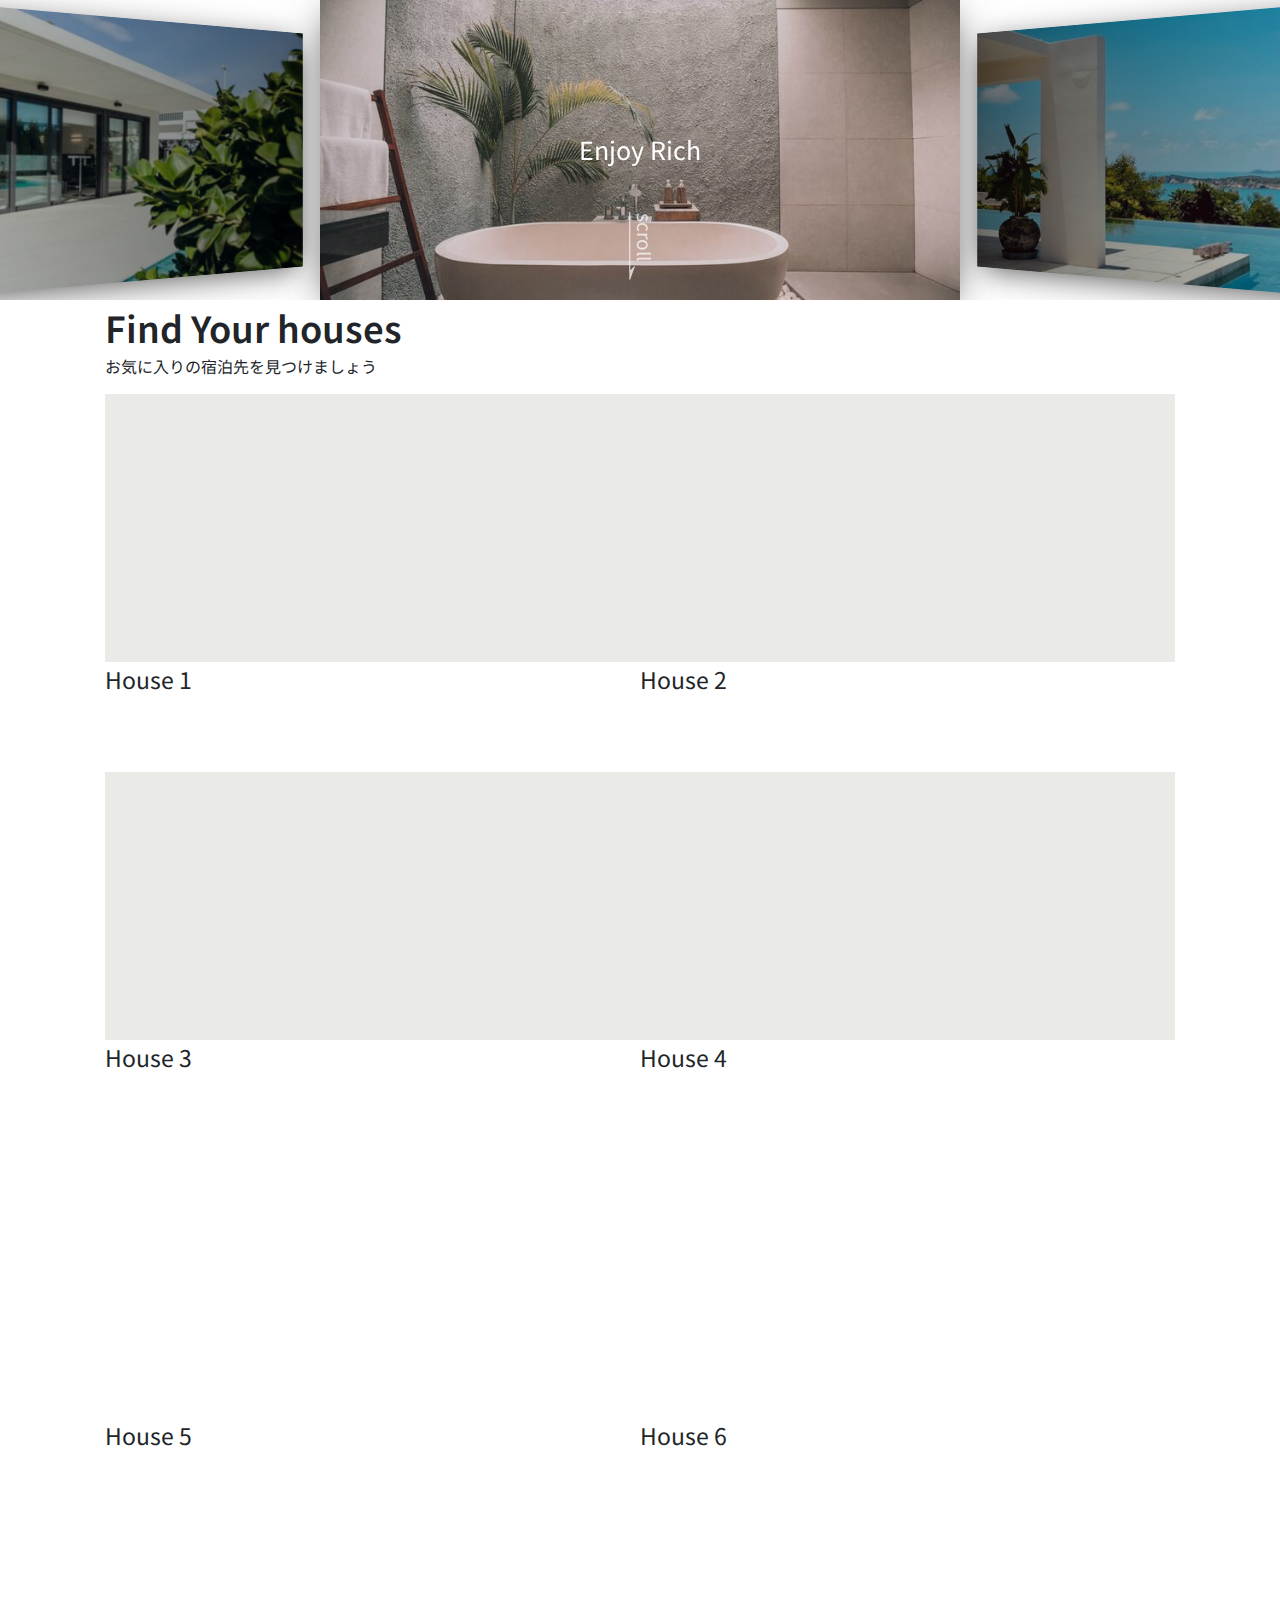
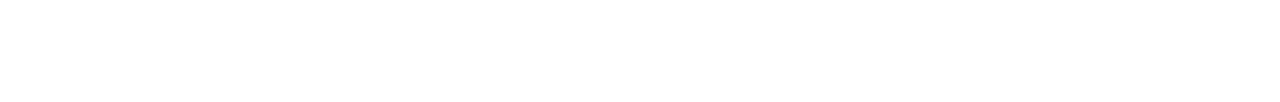
==== 98_サンプルサイト_練習用/index.html @ f99f4a34 "他の画像も設置" ====
<!DOCTYPE html>
<html lang="ja">
<head>
  <meta charset="UTF-8">
  <meta http-equiv="X-UA-Compatible" content="IE=edge">
  <meta name="viewport" content="width=device-width, initial-scale=1.0">
  <title>Document</title>
  <link
    rel="stylesheet"
    href="https://unpkg.com/swiper@8/swiper-bundle.min.css"
    />
    
  <!-- Google Fontsの読み込み -->
  <link rel="preconnect" href="https://fonts.googleapis.com">
  <link rel="preconnect" href="https://fonts.gstatic.com" crossorigin>
  <link href="https://fonts.googleapis.com/css2?family=Kameron:wght@400;700&family=Noto+Sans+JP&display=swap" rel="stylesheet">
  <!-- ---------------------- -->

  <link rel="stylesheet" href="styles/vendors/bootstrap-reboot.css">
  <link rel="stylesheet" href="styles/vendors/swiper.min.css">
  <link rel="stylesheet" href="styles/style.css">
  <link rel="preconnect" href="https://fonts.googleapis.com">
  
</head>
<body>
  <div id="global-container">
    <div id="container">
      <div id="content">
        <div class="hero">
          <!-- Slider main container -->
          <div class="swiper">
            <!-- Additional required wrapper -->
            <div class="swiper-wrapper">
              <!-- Slides -->
              <div class="swiper-slide">
                <div class="hero__title">Enjoy Rich</div>
                <img src="images/image-1.jpg" alt="">
              </div>
              <div class="swiper-slide">
                <div class="hero__title">Fantastic</div>
                <img src="images/image-2.jpg" alt="">
              </div>
              
              <div class="swiper-slide">
                <div class="hero__title">Experience</div>
                <img src="images/image-3.jpg" alt="">
              </div>
          
            </div>
            <div class="hero__footer">
              <img class="hero__downarrow" src="images/arrow.svg" alt="">
              <span class="hero__scrolltext">scroll</span>
            </div>
            <!-- If we need pagination -->
            <!-- <div class="swiper-pagination"></div> -->
          
            <!-- If we need navigation buttons -->
            <!-- <div class="swiper-button-prev"></div>
            <div class="swiper-button-next"></div> -->
          
            <!-- If we need scrollbar -->
            <!-- <div class="swiper-scrollbar"></div> -->
          </div>

        </div>
        <div id="main-content">
          <main>
            <section class="houses content-width">
              <div>
                <h2 class="main-title">Find Your houses</h2>
                <p class="subtitle">お気に入りの宿泊先を見つけましょう</p>
              </div>
              <div class="houses__inner">
                <div class="houses__item">
                  <div class="cover-slide hover-darken inview">
                      <div class="bg-img-zoom img-bg50" style="background-image: url(images/villa-1.jpg);"></div>
                  </div>
                  <p class="houses__title">House 1</p>
                </div>
                <div class="houses__item">
                  <div class="cover-slide hover-darken inview">
                      <div class="bg-img-zoom img-bg50" style="background-image: url(images/villa-2.jpg);"></div>
                  </div>
                  <p class="houses__title">House 2</p>
                </div>
                <div class="houses__item">
                  <div class="cover-slide hover-darken inview">
                      <div class="bg-img-zoom img-bg50" style="background-image: url(images/villa-3.jpg);"></div>
                  </div>
                  <p class="houses__title">House 3</p>
                </div>
                <div class="houses__item">
                  <div class="cover-slide hover-darken inview">
                      <div class="bg-img-zoom img-bg50" style="background-image: url(images/villa-4.jpg);"></div>
                  </div>
                  <p class="houses__title">House 4</p>
                </div>
                <div class="houses__item">
                  <div class="cover-slide hover-darken inview">
                      <div class="bg-img-zoom img-bg50" style="background-image: url(images/villa-5.jpg);"></div>
                  </div>
                  <p class="houses__title">House 5</p>
                </div>
                <div class="houses__item">
                  <div class="cover-slide hover-darken inview">
                      <div class="bg-img-zoom img-bg50" style="background-image: url(images/villa-6.jpg);"></div>
                  </div>
                  <p class="houses__title">House 6</p>
                </div>
                
              </div>
            </section>
          </main>
        </div>
      </div>
    </div>
  </div>
  <div class="tween-animate-title">Animatioin Title</div>
  <!-- <div class="cover-slide hover-darken">
    <img class="img-zoom" src="images/image-1.jpg" alt="">
  </div> -->

  <!-- <button class="btn float">Button</button>
  <button class="btn filled">Button</button>
  <button class="btn letter-spacing">Button</button>
  <button class="btn shadow">Button</button>
  <button class="btn solid">Button</button>
  <button class="btn slide-bg">Button</button>
  <button class="btn cover-3d">
    <span>Button</span>
  </button>
  <a class="btn-cubic">
    <span class="hovering">Now, Hovering</span>
    <span class="default">Button</span>
  </a> -->
  <!-- JavaScript読み込み -->
  <script src="https://unpkg.com/swiper@8/swiper-bundle.min.js"></script>
  <script src="scripts/vendors/scroll-polyfill.js"></script>
  <script src="scripts/vendors/swiper.min.js"></script>
  <script src="scripts/vendors/TweenMax.min.js"></script>
  <script src="scripts/libs/hero-slider.js"></script>
  <script src="scripts/libs/scroll.js"></script>
  <script src="scripts/libs/text-animation.js"></script>
  <script src="scripts/main.js"></script>
</body>
</html>
---- 98_サンプルサイト_練習用/styles/style.css ----
@charset "UTF-8";
.btn {
  position: relative;
  display: inline-block;
  background-color: white;
  border: 1px solid black;
  font-weight: 600;
  padding: 10px 40px;
  margin: 10px auto;
  cursor: pointer;
  -webkit-transition: all 0.3s;
  transition: all 0.3s;
  color: black;
  text-decoration: none !important;
}

.btn.float:hover {
  background-color: black;
  color: white;
  -webkit-box-shadow: 5px 5px 10px 0 rgba(0, 0, 0, 0.5);
          box-shadow: 5px 5px 10px 0 rgba(0, 0, 0, 0.5);
}

.btn.filled {
  background-color: black;
  color: white;
  -webkit-box-shadow: 5px 5px 10px 0 rgba(0, 0, 0, 0.5);
          box-shadow: 5px 5px 10px 0 rgba(0, 0, 0, 0.5);
}

.btn.filled:hover {
  background-color: white;
  color: black;
  -webkit-box-shadow: none;
          box-shadow: none;
}

.btn.letter-spacing:hover {
  background-color: black;
  letter-spacing: 3px;
  color: white;
}

.btn.shadow {
  -webkit-box-shadow: none;
          box-shadow: none;
}

.btn.shadow:hover {
  -webkit-transform: translate(-2.5px, -2.5px);
          transform: translate(-2.5px, -2.5px);
  -webkit-box-shadow: 5px 5px 0 0 black;
          box-shadow: 5px 5px 0 0 black;
}

.btn.solid {
  -webkit-box-shadow: 2px 2px 0 0 black;
          box-shadow: 2px 2px 0 0 black;
  border-radius: 7px;
}

.btn.solid:hover {
  -webkit-transform: translate(2px, 2px);
          transform: translate(2px, 2px);
  -webkit-box-shadow: none;
          box-shadow: none;
}

.btn.slide-bg {
  position: relative;
  overflow: hidden;
  z-index: 1;
}

.btn.slide-bg::before {
  content: '';
  display: inline-block;
  width: 100%;
  height: 100%;
  background-color: black;
  position: absolute;
  top: 0;
  left: 0;
  -webkit-transform: translateX(-100%);
          transform: translateX(-100%);
  -webkit-transition: -webkit-transform 0.3s;
  transition: -webkit-transform 0.3s;
  transition: transform 0.3s;
  transition: transform 0.3s, -webkit-transform 0.3s;
  z-index: -1;
}

.btn.slide-bg:hover {
  color: white;
}

.btn.slide-bg:hover::before {
  -webkit-transform: none;
          transform: none;
}

.btn.cover-3d {
  position: relative;
  z-index: 1;
  -webkit-transform-style: preserve-3d;
          transform-style: preserve-3d;
  -webkit-perspective: 300px;
          perspective: 300px;
}

.btn.cover-3d span {
  display: inline-block;
  -webkit-transform: translateZ(20px);
          transform: translateZ(20px);
}

.btn.cover-3d::before {
  content: "";
  display: inline-block;
  width: 100%;
  height: 100%;
  background-color: black;
  position: absolute;
  top: 0;
  left: 0;
  -webkit-transform: rotateX(90deg);
          transform: rotateX(90deg);
  -webkit-transition: all 0.3s;
  transition: all 0.3s;
  -webkit-transform-origin: top center;
          transform-origin: top center;
  opacity: 0;
}

.btn.cover-3d:hover {
  color: white;
}

.btn.cover-3d:hover::before {
  -webkit-transform: none;
          transform: none;
  opacity: 1;
}

.btn-cubic {
  position: relative;
  display: inline-block;
  -webkit-transform-style: preserve-3d;
          transform-style: preserve-3d;
  -webkit-perspective: 300px;
          perspective: 300px;
  width: 150px;
  height: 50px;
  margin: 0 auto;
  cursor: pointer;
  font-weight: 600;
}

.btn-cubic span {
  position: absolute;
  top: 0;
  left: 0;
  width: 100%;
  height: 100%;
  border: 1px solid black;
  line-height: 48px;
  text-align: center;
  -webkit-transition: all 0.3s;
  transition: all 0.3s;
}

.btn-cubic .hovering {
  background-color: black;
  color: white;
  -webkit-transform: rotateX(90deg);
          transform: rotateX(90deg);
  -webkit-transform-origin: center center -25px;
          transform-origin: center center -25px;
}

.btn-cubic .default {
  background-color: white;
  color: black;
  -webkit-transform: rotateX(0);
          transform: rotateX(0);
  -webkit-transform-origin: center center -25px;
          transform-origin: center center -25px;
}

.btn-cubic:hover .hovering {
  -webkit-transform: rotateX(0);
          transform: rotateX(0);
}

.btn-cubic:hover .default {
  -webkit-transform: rotateX(-90deg);
          transform: rotateX(-90deg);
}

.swiper {
  width: 100%;
  height: 300px;
}

.swiper-slide {
  overflow: hidden;
}

.swiper-slide > img {
  width: 100%;
  height: 100%;
  max-width: 100%;
  -o-object-fit: cover;
     object-fit: cover;
  -webkit-transform: scale(1.3);
          transform: scale(1.3);
  -webkit-transition: -webkit-transform 1.9s ease;
  transition: -webkit-transform 1.9s ease;
  transition: transform 1.9s ease;
  transition: transform 1.9s ease, -webkit-transform 1.9s ease;
}

.swiper-slide::after {
  content: '';
  position: absolute;
  top: 0;
  left: 0;
  width: 100%;
  height: 100%;
  background-color: rgba(0, 61, 125, 0.1);
}

.swiper-slide-active > img {
  -webkit-transform: none;
          transform: none;
}

.swiper-slide-active .hero__title {
  opacity: 1;
  -webkit-transform: translate(-50%, -50%);
          transform: translate(-50%, -50%);
}

.hero {
  overflow: hidden;
}

.hero__title {
  position: absolute;
  top: 50%;
  left: 50%;
  -webkit-transform: translate(-50%, calc(-50% + 20px));
          transform: translate(-50%, calc(-50% + 20px));
  color: white;
  font-size: 25px;
  z-index: 2;
  opacity: 0;
  -webkit-transition: opacity 0.3s ease 1s, -webkit-transform 0.3s ease 1s;
  transition: opacity 0.3s ease 1s, -webkit-transform 0.3s ease 1s;
  transition: opacity 0.3s ease 1s, transform 0.3s ease 1s;
  transition: opacity 0.3s ease 1s, transform 0.3s ease 1s, -webkit-transform 0.3s ease 1s;
}

.hero__footer {
  width: 22px;
  height: 68px;
  position: absolute;
  left: 50%;
  bottom: 20px;
  -webkit-transform: translateX(-50%);
          transform: translateX(-50%);
  z-index: 2;
  overflow: hidden;
}

.hero__downarrow {
  position: absolute;
  left: 0;
  bottom: 0;
  width: 6px;
  -webkit-animation-name: kf-arrow-anime;
          animation-name: kf-arrow-anime;
  -webkit-animation-duration: 2s;
          animation-duration: 2s;
  -webkit-animation-timing-function: linear;
          animation-timing-function: linear;
  -webkit-animation-delay: 0s;
          animation-delay: 0s;
  -webkit-animation-iteration-count: infinite;
          animation-iteration-count: infinite;
  -webkit-animation-direction: normal;
          animation-direction: normal;
  -webkit-animation-fill-mode: forwards;
          animation-fill-mode: forwards;
}

.hero__scrolltext {
  position: absolute;
  -webkit-transform: rotate(90deg);
          transform: rotate(90deg);
  color: rgba(255, 255, 255, 0.7);
  font-size: 1.2em;
  top: 11px;
  left: -8px;
}

@-webkit-keyframes kf-arrow-anime {
  0%,
  50%,
  100% {
    -webkit-transform: translateY(-10%);
            transform: translateY(-10%);
  }
  30% {
    -webkit-transform: none;
            transform: none;
  }
}

@keyframes kf-arrow-anime {
  0%,
  50%,
  100% {
    -webkit-transform: translateY(-10%);
            transform: translateY(-10%);
  }
  30% {
    -webkit-transform: none;
            transform: none;
  }
}

.animate-title,
.tween-animate-title {
  opacity: 0;
}

.animate-title.inview,
.tween-animate-title.inview {
  opacity: 1;
}

.animate-title.inview .char,
.tween-animate-title.inview .char {
  display: inline-block;
}

.animate-title .char,
.tween-animate-title .char {
  opacity: 0;
}

.animate-title.inview .char {
  -webkit-animation-name: kf-animate-chars;
          animation-name: kf-animate-chars;
  -webkit-animation-duration: 0.5s;
          animation-duration: 0.5s;
  -webkit-animation-timing-function: cubic-bezier(0.39, 1.57, 0.58, 1);
          animation-timing-function: cubic-bezier(0.39, 1.57, 0.58, 1);
  -webkit-animation-delay: 0s;
          animation-delay: 0s;
  -webkit-animation-iteration-count: 1;
          animation-iteration-count: 1;
  -webkit-animation-direction: normal;
          animation-direction: normal;
  -webkit-animation-fill-mode: both;
          animation-fill-mode: both;
}

.animate-title.inview .char:nth-child(1) {
  -webkit-animation-delay: 0.04s;
          animation-delay: 0.04s;
}

.animate-title.inview .char:nth-child(2) {
  -webkit-animation-delay: 0.08s;
          animation-delay: 0.08s;
}

.animate-title.inview .char:nth-child(3) {
  -webkit-animation-delay: 0.12s;
          animation-delay: 0.12s;
}

.animate-title.inview .char:nth-child(4) {
  -webkit-animation-delay: 0.16s;
          animation-delay: 0.16s;
}

.animate-title.inview .char:nth-child(5) {
  -webkit-animation-delay: 0.2s;
          animation-delay: 0.2s;
}

.animate-title.inview .char:nth-child(6) {
  -webkit-animation-delay: 0.24s;
          animation-delay: 0.24s;
}

.animate-title.inview .char:nth-child(7) {
  -webkit-animation-delay: 0.28s;
          animation-delay: 0.28s;
}

.animate-title.inview .char:nth-child(8) {
  -webkit-animation-delay: 0.32s;
          animation-delay: 0.32s;
}

.animate-title.inview .char:nth-child(9) {
  -webkit-animation-delay: 0.36s;
          animation-delay: 0.36s;
}

.animate-title.inview .char:nth-child(10) {
  -webkit-animation-delay: 0.4s;
          animation-delay: 0.4s;
}

.animate-title.inview .char:nth-child(11) {
  -webkit-animation-delay: 0.44s;
          animation-delay: 0.44s;
}

.animate-title.inview .char:nth-child(12) {
  -webkit-animation-delay: 0.48s;
          animation-delay: 0.48s;
}

.animate-title.inview .char:nth-child(13) {
  -webkit-animation-delay: 0.52s;
          animation-delay: 0.52s;
}

.animate-title.inview .char:nth-child(14) {
  -webkit-animation-delay: 0.56s;
          animation-delay: 0.56s;
}

.animate-title.inview .char:nth-child(15) {
  -webkit-animation-delay: 0.6s;
          animation-delay: 0.6s;
}

.animate-title.inview .char:nth-child(16) {
  -webkit-animation-delay: 0.64s;
          animation-delay: 0.64s;
}

.animate-title.inview .char:nth-child(17) {
  -webkit-animation-delay: 0.68s;
          animation-delay: 0.68s;
}

.animate-title.inview .char:nth-child(18) {
  -webkit-animation-delay: 0.72s;
          animation-delay: 0.72s;
}

.animate-title.inview .char:nth-child(19) {
  -webkit-animation-delay: 0.76s;
          animation-delay: 0.76s;
}

.animate-title.inview .char:nth-child(20) {
  -webkit-animation-delay: 0.8s;
          animation-delay: 0.8s;
}

.animate-title.inview .char:nth-child(21) {
  -webkit-animation-delay: 0.84s;
          animation-delay: 0.84s;
}

.animate-title.inview .char:nth-child(22) {
  -webkit-animation-delay: 0.88s;
          animation-delay: 0.88s;
}

.animate-title.inview .char:nth-child(23) {
  -webkit-animation-delay: 0.92s;
          animation-delay: 0.92s;
}

.animate-title.inview .char:nth-child(24) {
  -webkit-animation-delay: 0.96s;
          animation-delay: 0.96s;
}

.animate-title.inview .char:nth-child(25) {
  -webkit-animation-delay: 1s;
          animation-delay: 1s;
}

.animate-title.inview .char:nth-child(26) {
  -webkit-animation-delay: 1.04s;
          animation-delay: 1.04s;
}

.animate-title.inview .char:nth-child(27) {
  -webkit-animation-delay: 1.08s;
          animation-delay: 1.08s;
}

.animate-title.inview .char:nth-child(28) {
  -webkit-animation-delay: 1.12s;
          animation-delay: 1.12s;
}

.animate-title.inview .char:nth-child(29) {
  -webkit-animation-delay: 1.16s;
          animation-delay: 1.16s;
}

.animate-title.inview .char:nth-child(30) {
  -webkit-animation-delay: 1.2s;
          animation-delay: 1.2s;
}

@-webkit-keyframes kf-animate-chars {
  0% {
    opacity: 0;
    -webkit-transform: translateY(-50%);
            transform: translateY(-50%);
  }
  100% {
    opacity: 1;
    -webkit-transform: translateY(0);
            transform: translateY(0);
  }
}

@keyframes kf-animate-chars {
  0% {
    opacity: 0;
    -webkit-transform: translateY(-50%);
            transform: translateY(-50%);
  }
  100% {
    opacity: 1;
    -webkit-transform: translateY(0);
            transform: translateY(0);
  }
}

.cover-slide {
  position: relative;
  overflow: hidden;
}

.cover-slide::after {
  content: "";
  position: absolute;
  z-index: 2;
  top: 0;
  left: 0;
  right: 0;
  bottom: 0;
  background-color: #eaebe6;
  opacity: 0;
}

.cover-slide.inview::after {
  opacity: 1;
  -webkit-animation-name: kf-cover-slide;
          animation-name: kf-cover-slide;
  -webkit-animation-duration: 1.6s;
          animation-duration: 1.6s;
  -webkit-animation-timing-function: ease-in-out;
          animation-timing-function: ease-in-out;
  -webkit-animation-delay: 0s;
          animation-delay: 0s;
  -webkit-animation-iteration-count: 1;
          animation-iteration-count: 1;
  -webkit-animation-direction: normal;
          animation-direction: normal;
  -webkit-animation-fill-mode: forwards;
          animation-fill-mode: forwards;
}

@-webkit-keyframes kf-cover-slide {
  0% {
    -webkit-transform-origin: left;
            transform-origin: left;
    -webkit-transform: scaleX(0);
            transform: scaleX(0);
  }
  50% {
    -webkit-transform-origin: left;
            transform-origin: left;
    -webkit-transform: scaleX(1);
            transform: scaleX(1);
  }
  50.1% {
    -webkit-transform-origin: right;
            transform-origin: right;
    -webkit-transform: scaleX(1);
            transform: scaleX(1);
  }
  100% {
    -webkit-transform-origin: right;
            transform-origin: right;
    -webkit-transform: scaleX(0);
            transform: scaleX(0);
  }
}

@keyframes kf-cover-slide {
  0% {
    -webkit-transform-origin: left;
            transform-origin: left;
    -webkit-transform: scaleX(0);
            transform: scaleX(0);
  }
  50% {
    -webkit-transform-origin: left;
            transform-origin: left;
    -webkit-transform: scaleX(1);
            transform: scaleX(1);
  }
  50.1% {
    -webkit-transform-origin: right;
            transform-origin: right;
    -webkit-transform: scaleX(1);
            transform: scaleX(1);
  }
  100% {
    -webkit-transform-origin: right;
            transform-origin: right;
    -webkit-transform: scaleX(0);
            transform: scaleX(0);
  }
}

.img-zoom, .bg-img-zoom {
  opacity: 0;
}

.inview .img-zoom, .inview .bg-img-zoom {
  opacity: 1;
  -webkit-transition: -webkit-transform 0.3s ease;
  transition: -webkit-transform 0.3s ease;
  transition: transform 0.3s ease;
  transition: transform 0.3s ease, -webkit-transform 0.3s ease;
  -webkit-animation-name: kf-img-show;
          animation-name: kf-img-show;
  -webkit-animation-duration: 1.6s;
          animation-duration: 1.6s;
  -webkit-animation-timing-function: ease-in-out;
          animation-timing-function: ease-in-out;
  -webkit-animation-delay: 0s;
          animation-delay: 0s;
  -webkit-animation-iteration-count: 1;
          animation-iteration-count: 1;
  -webkit-animation-direction: normal;
          animation-direction: normal;
  -webkit-animation-fill-mode: none;
          animation-fill-mode: none;
}

.inview .img-zoom:hover, .inview .bg-img-zoom:hover {
  -webkit-transform: scale(1.05);
          transform: scale(1.05);
}

@-webkit-keyframes kf-img-show {
  0% {
    opacity: 0;
  }
  50% {
    opacity: 0;
  }
  50.1% {
    opacity: 1;
    -webkit-transform: scale(1.5);
            transform: scale(1.5);
  }
  100% {
    opacity: 1;
  }
}

@keyframes kf-img-show {
  0% {
    opacity: 0;
  }
  50% {
    opacity: 0;
  }
  50.1% {
    opacity: 1;
    -webkit-transform: scale(1.5);
            transform: scale(1.5);
  }
  100% {
    opacity: 1;
  }
}

.hover-darken::before {
  content: "";
  position: absolute;
  top: 0;
  left: 0;
  width: 100%;
  height: 100%;
  z-index: 1;
  -webkit-transition: background-color 0.3s ease;
  transition: background-color 0.3s ease;
  pointer-events: none;
  -webkit-animation-name: kf-img-show;
          animation-name: kf-img-show;
  -webkit-animation-duration: 1.6s;
          animation-duration: 1.6s;
  -webkit-animation-timing-function: ease-in-out;
          animation-timing-function: ease-in-out;
  -webkit-animation-delay: 0s;
          animation-delay: 0s;
  -webkit-animation-iteration-count: 1;
          animation-iteration-count: 1;
  -webkit-animation-direction: normal;
          animation-direction: normal;
  -webkit-animation-fill-mode: none;
          animation-fill-mode: none;
}

.hover-darken:hover::before {
  background-color: rgba(0, 0, 0, 0.4);
}

.bg-img-zoom {
  background-image: url(images/image-1.jpg);
  background-repeat: no-repeat;
  background-position: center;
  background-size: cover;
  width: 100%;
}

.img-bg50 {
  position: relative;
}

.img-bg50::before {
  display: block;
  content: '';
  padding-top: 50%;
}

/******************************************************************

Stylesheet: ベーススタイル

******************************************************************/
body {
  font-family: 'Kameron', serif;
  font-family: 'Noto Sans JP', sans-serif;
}

img {
  max-width: 100%;
  vertical-align: bottom;
}

.font-sm, .sub-title {
  font-size: 14px;
}

.font-md, .popular__title {
  font-size: 17px;
}

.font-lr, .houses__title {
  font-size: 17px;
}

.font-lg, .main-title {
  font-size: 25px;
}

.mb-sm, .travel__sub, .travel__img, .houses__title, .popular__title {
  margin-bottom: 16px !important;
}

.mb-lg, .travel, .houses, .popular__btn {
  margin-bottom: 80px !important;
}

.pb-sm, .travel__texts, .popular__container {
  padding-bottom: 16px !important;
}

.pb-lg {
  padding-bottom: 80px !important;
}

.content-width, .header__inner, .travel, .houses, .popular__header, .popular__container, .footer {
  width: 90%;
  margin: 0 auto;
  max-width: 1070px;
}

.main-title {
  font-weight: 600;
  margin-bottom: 0;
  display: block;
}

.sub-title {
  color: #535353;
}

.flex, .travel__inner, .houses__inner, .popular__container, .footer__nav, .footer__ul {
  display: -webkit-box;
  display: -ms-flexbox;
  display: flex;
  -webkit-box-orient: vertical;
  -webkit-box-direction: normal;
      -ms-flex-direction: column;
          flex-direction: column;
}

.purple {
  color: #904669;
}

#main-content {
  position: relative;
  z-index: 0;
}

main {
  position: relative;
  z-index: -1;
}

#container {
  background-color: white;
  position: relative;
  z-index: 10;
  -webkit-transition: -webkit-transform 0.5s, -webkit-box-shadow 0.5s;
  transition: -webkit-transform 0.5s, -webkit-box-shadow 0.5s;
  transition: transform 0.5s, box-shadow 0.5s;
  transition: transform 0.5s, box-shadow 0.5s, -webkit-transform 0.5s, -webkit-box-shadow 0.5s;
}

.header {
  position: fixed;
  top: 0;
  left: 0;
  width: 100%;
  height: 100px;
  background-color: transparent;
  display: -webkit-box;
  display: -ms-flexbox;
  display: flex;
  -webkit-box-align: center;
      -ms-flex-align: center;
          align-items: center;
  z-index: 100;
}

.header.triggered {
  background-color: rgba(255, 255, 255, 0.9);
  -webkit-box-shadow: 10px 0 25px -10px rgba(0, 0, 0, 0.5);
          box-shadow: 10px 0 25px -10px rgba(0, 0, 0, 0.5);
}

.header__nav {
  display: none;
}

.header__ul {
  display: -webkit-box;
  display: -ms-flexbox;
  display: flex;
  -webkit-box-align: center;
      -ms-flex-align: center;
          align-items: center;
  padding: 0;
  margin: 0;
  list-style: none;
}

.header__li {
  margin-left: 20px;
}

.header__li > a {
  color: black;
  text-decoration: none !important;
  text-transform: uppercase;
}

.header .logo {
  font-size: 38px;
  -webkit-box-pack: center;
      -ms-flex-pack: center;
          justify-content: center;
}

.header__inner {
  display: -webkit-box;
  display: -ms-flexbox;
  display: flex;
  -webkit-box-pack: justify;
      -ms-flex-pack: justify;
          justify-content: space-between;
  -webkit-box-align: center;
      -ms-flex-align: center;
          align-items: center;
}

.travel__inner {
  -webkit-box-pack: justify;
      -ms-flex-pack: justify;
          justify-content: space-between;
  padding: 15px;
  background-color: #eaebe6;
  position: relative;
  z-index: 0;
}

.travel__title {
  position: relative;
}

.travel__title::before {
  display: none;
  content: "";
  position: absolute;
  top: 50%;
  left: -120px;
  width: 100px;
  height: 1px;
  background-color: black;
  -webkit-transform: translateY(-50%) scaleX(0);
          transform: translateY(-50%) scaleX(0);
  -webkit-transition: -webkit-transform 0.3s ease 1.6s;
  transition: -webkit-transform 0.3s ease 1.6s;
  transition: transform 0.3s ease 1.6s;
  transition: transform 0.3s ease 1.6s, -webkit-transform 0.3s ease 1.6s;
  -webkit-transform-origin: right;
          transform-origin: right;
}

.travel__img {
  height: 300px;
  -webkit-transition: -webkit-box-shadow 1ms linear 0.8s;
  transition: -webkit-box-shadow 1ms linear 0.8s;
  transition: box-shadow 1ms linear 0.8s;
  transition: box-shadow 1ms linear 0.8s, -webkit-box-shadow 1ms linear 0.8s;
}

.travel__img > img {
  position: relative;
  z-index: -1;
  -o-object-fit: cover;
     object-fit: cover;
  width: 100%;
  height: 100%;
}

.travel__img.inview {
  -webkit-box-shadow: inset 0 0 30px black;
          box-shadow: inset 0 0 30px black;
}

.travel__texts.inview .travel__title::before {
  -webkit-transform: translateY(-50%);
          transform: translateY(-50%);
}

.houses__btn {
  text-align: center;
  -ms-flex-preferred-size: 100%;
      flex-basis: 100%;
}

.popular__inner {
  position: relative;
}

.popular__inner::before {
  display: block;
  content: "";
  position: absolute;
  top: 10%;
  left: 0;
  width: 100%;
  height: 90%;
  background: #eaebe6;
}

.popular__container {
  position: relative;
  z-index: 2;
}

.popular__btn {
  text-align: center;
  -ms-flex-preferred-size: 100%;
      flex-basis: 100%;
}

.popular__img {
  height: 150px;
  overflow: hidden;
  margin-bottom: 5px;
}

.popular__img > img {
  -o-object-fit: cover;
     object-fit: cover;
  height: 100%;
  width: 100%;
}

.logo {
  font-size: 42px;
  display: -webkit-box;
  display: -ms-flexbox;
  display: flex;
}

.logo__img {
  width: 0.7em;
}

.logo__world {
  color: #904669;
}

.footer {
  padding: 60px 0;
}

.footer__nav {
  -webkit-box-pack: justify;
      -ms-flex-pack: justify;
          justify-content: space-between;
  -webkit-box-align: center;
      -ms-flex-align: center;
          align-items: center;
  text-align: center;
}

.footer__ul {
  padding: 0;
  margin: 0;
  list-style: none;
}

.footer__li {
  padding: 0;
  margin: 10px;
}

.footer__li > a {
  color: #535353;
}

.footer .logo {
  font-size: 38px;
  -webkit-box-pack: center;
      -ms-flex-pack: center;
          justify-content: center;
}

.side {
  display: none;
  position: fixed;
  top: 70%;
  -webkit-transform: translateY(-50%);
          transform: translateY(-50%);
  -webkit-transition: all .3s ease-in;
  transition: all .3s ease-in;
}

.side .tween-animate-title {
  color: black;
  text-decoration: none !important;
  margin: 0 40px;
  vertical-align: middle;
  letter-spacing: 2px;
}

.side.left {
  left: -50px;
}

.side.left.inview {
  left: 50px;
}

.side.left .side__inner {
  -webkit-transform-origin: top left;
          transform-origin: top left;
  -webkit-transform: rotate(-90deg);
          transform: rotate(-90deg);
}

.side.right {
  right: -50px;
}

.side.right.inview {
  right: 50px;
}

.side.right .side__inner {
  -webkit-transform-origin: top right;
          transform-origin: top right;
  -webkit-transform: rotate(90deg);
          transform: rotate(90deg);
}

.icon {
  position: relative;
}

.icon::before {
  display: block;
  content: "";
  position: absolute;
  top: 50%;
  left: -20px;
  width: 1em;
  height: 1em;
  -webkit-transform: translateY(-50%);
          transform: translateY(-50%);
  background-position: center;
  background-repeat: no-repeat;
  background-size: contain;
}

.icon.twitter::before {
  background-image: url(../images/twitter.svg);
}

.icon.fb::before {
  background-image: url(../images/facebook.svg);
}

@media screen and (min-width: 480px) {
  /******************************************************************

Stylesheet: 480px以上(スマホの横向き)のモニタで適用

******************************************************************/
}

@media screen and (min-width: 600px) {
  /******************************************************************

Stylesheet: 600px以上のタブレットやモニタで適用

******************************************************************/
  .flex, .travel__inner, .houses__inner, .popular__container, .footer__nav, .footer__ul {
    -webkit-box-orient: horizontal;
    -webkit-box-direction: normal;
        -ms-flex-direction: row;
            flex-direction: row;
    -ms-flex-wrap: wrap;
        flex-wrap: wrap;
  }
  .houses__item {
    -ms-flex-preferred-size: 50%;
        flex-basis: 50%;
    margin-bottom: 60px;
  }
  .popular__container {
    -webkit-box-pack: justify;
        -ms-flex-pack: justify;
            justify-content: space-between;
  }
  .popular__item {
    -ms-flex-preferred-size: 47%;
        flex-basis: 47%;
  }
  .travel__inner {
    padding: 50px;
  }
  .travel__texts, .travel__img {
    -ms-flex-preferred-size: 47%;
        flex-basis: 47%;
  }
  .travel__texts {
    display: -webkit-box;
    display: -ms-flexbox;
    display: flex;
    -webkit-box-align: end;
        -ms-flex-align: end;
            align-items: flex-end;
  }
  .footer .logo {
    -webkit-box-pack: start;
        -ms-flex-pack: start;
            justify-content: flex-start;
  }
  .footer__li {
    margin-left: 0;
    margin-right: 30px;
  }
}

@media screen and (min-width: 960px) {
  /******************************************************************

Stylesheet: 960px以上のモニタで適用

******************************************************************/
  .font-sm, .sub-title {
    font-size: 16px;
  }
  .font-md, .popular__title {
    font-size: 19px;
  }
  .font-lr, .houses__title {
    font-size: 23px;
  }
  .font-lg, .main-title {
    font-size: 36px;
  }
  .mb-lg, .travel, .houses, .popular__btn {
    margin-bottom: 150px !important;
  }
  .pb-lg {
    padding-bottom: 150px !important;
  }
  .popular__item {
    -ms-flex-preferred-size: 25%;
        flex-basis: 25%;
  }
  .popular__img {
    height: 335px;
  }
  .travel__img {
    height: 400px;
  }
  .travel__description {
    margin-bottom: 40px;
  }
  .travel__title::before {
    display: block;
  }
  .footer__li {
    -webkit-box-pack: start;
        -ms-flex-pack: start;
            justify-content: flex-start;
  }
  .header__nav {
    display: block;
  }
  .mobile-menu__btn {
    display: none;
  }
  .swiper-slide {
    -webkit-box-shadow: 0 8px 40px -10px rgba(0, 0, 0, 0.8);
            box-shadow: 0 8px 40px -10px rgba(0, 0, 0, 0.8);
  }
}

@media screen and (min-width: 1280px) {
  /******************************************************************

Stylesheet: 1280px以上のモニタで適用

******************************************************************/
  .travel__inner {
    padding: 50px 150px;
  }
  .popular__item {
    -ms-flex-preferred-size: 23%;
        flex-basis: 23%;
  }
  .side {
    display: block;
  }
}

@media screen and (-webkit-min-device-pixel-ratio: 2), screen and (min-resolution: 192dpi), (-webkit-min-devise-pixel-ratio: 2) {
  /******************************************************************

Stylesheet: Retinaディスプレイで適用

******************************************************************/
  /* 

EXAMPLE 
.icon {
	background: url(images/test@2x.png) no-repeat;
	background-size: 24px 24px;
}

*/
}

@media print {
  /******************************************************************

Stylesheet: プリンタのみに適用

******************************************************************/
}
/*# sourceMappingURL=style.css.map */
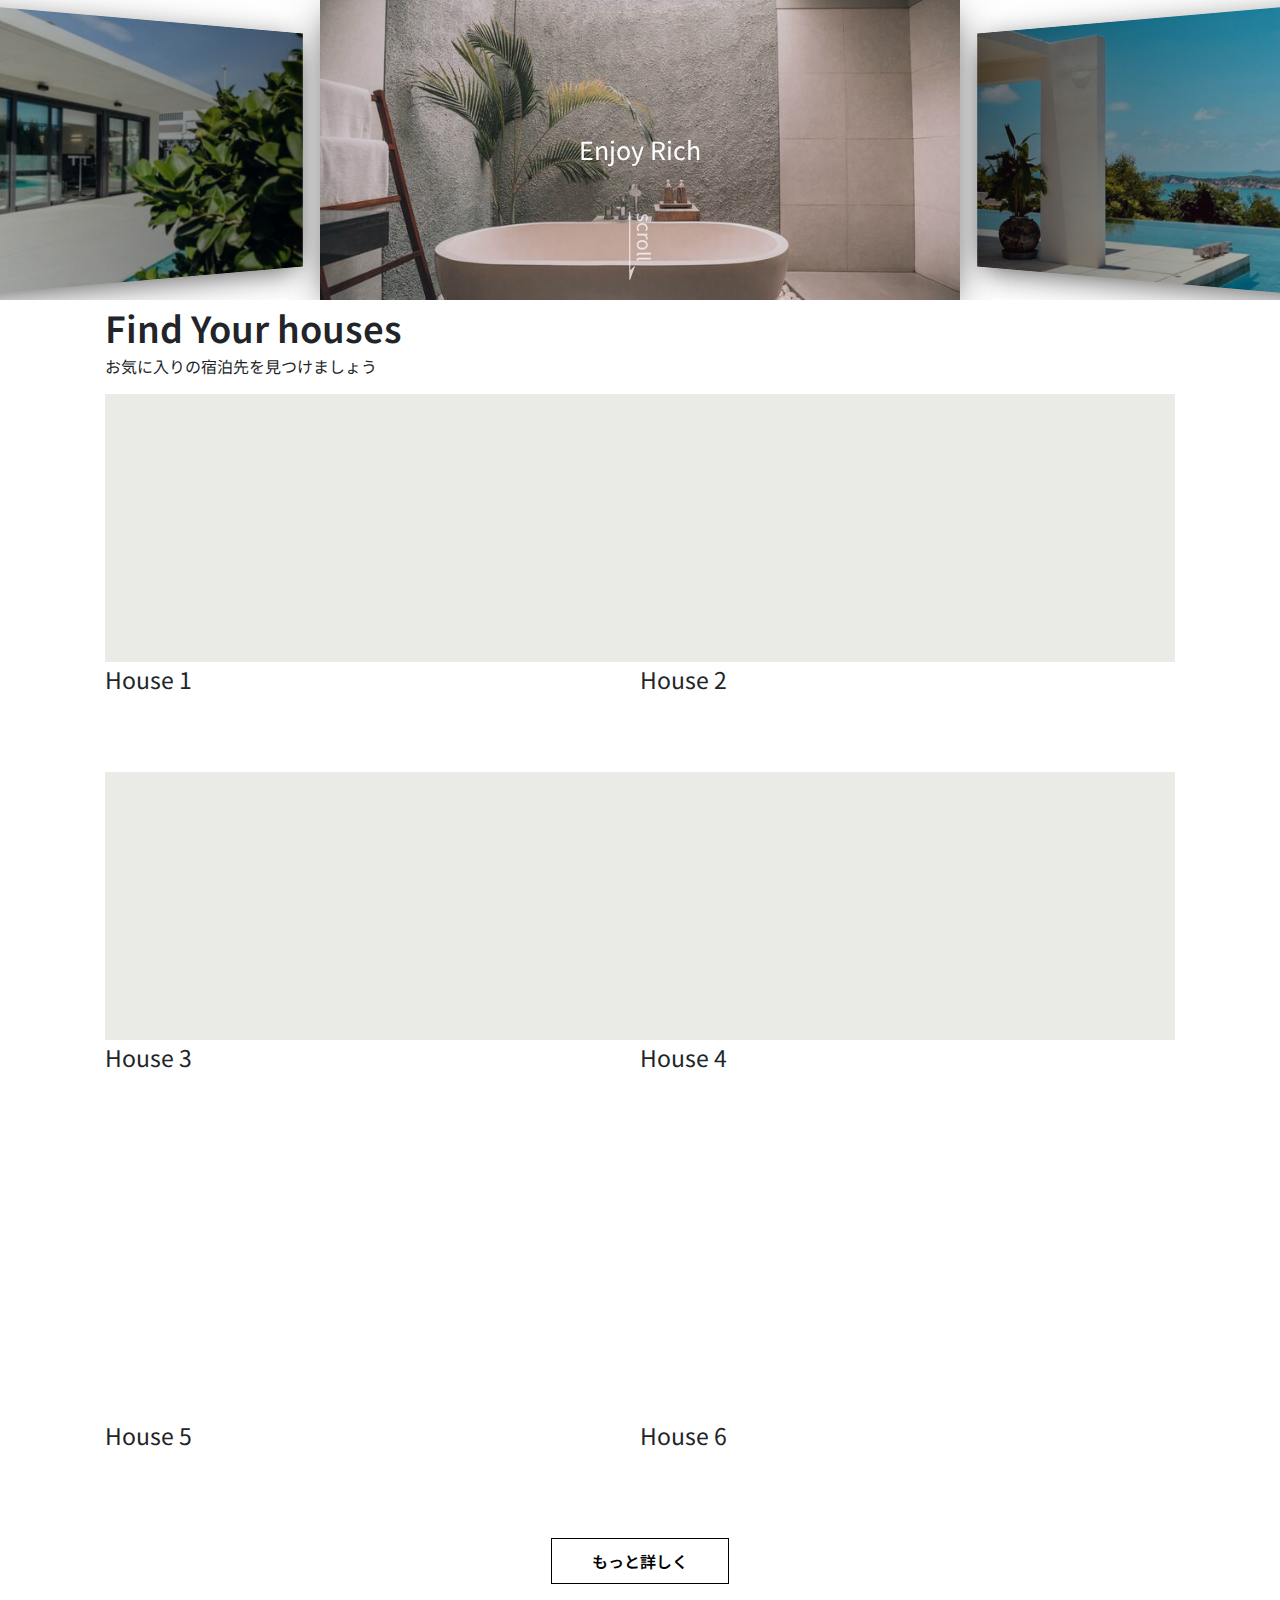
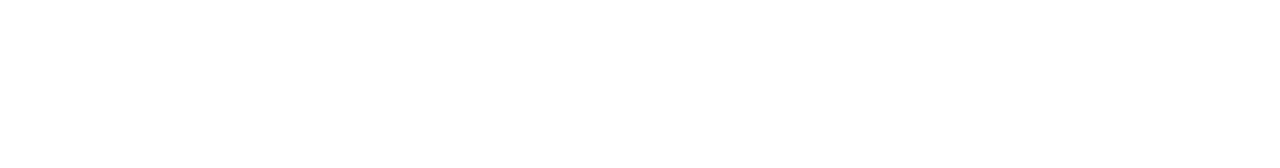
==== commit bb7f98ae: "houseのボタンの設置" ====
--- a/98_サンプルサイト_練習用/index.html
+++ b/98_サンプルサイト_練習用/index.html
@@ -98,16 +98,18 @@
                 <div class="houses__item">
                   <div class="cover-slide hover-darken inview">
                       <div class="bg-img-zoom img-bg50" style="background-image: url(images/villa-5.jpg);"></div>
+                    </div>
+                    <p class="houses__title">House 5</p>
                   </div>
-                  <p class="houses__title">House 5</p>
+                  <div class="houses__item">
+                    <div class="cover-slide hover-darken inview">
+                      <div class="bg-img-zoom img-bg50" style="background-image: url(images/villa-6.jpg);"></div>
+                    </div>
+                    <p class="houses__title">House 6</p>
+                  </div>
+                  <div class="houses__btn">
+                    <button class="btn slide-bg">もっと詳しく</button>
                 </div>
-                <div class="houses__item">
-                  <div class="cover-slide hover-darken inview">
-                      <div class="bg-img-zoom img-bg50" style="background-image: url(images/villa-6.jpg);"></div>
-                  </div>
-                  <p class="houses__title">House 6</p>
-                </div>
-                
               </div>
             </section>
           </main>
@@ -125,7 +127,6 @@
   <button class="btn letter-spacing">Button</button>
   <button class="btn shadow">Button</button>
   <button class="btn solid">Button</button>
-  <button class="btn slide-bg">Button</button>
   <button class="btn cover-3d">
     <span>Button</span>
   </button>
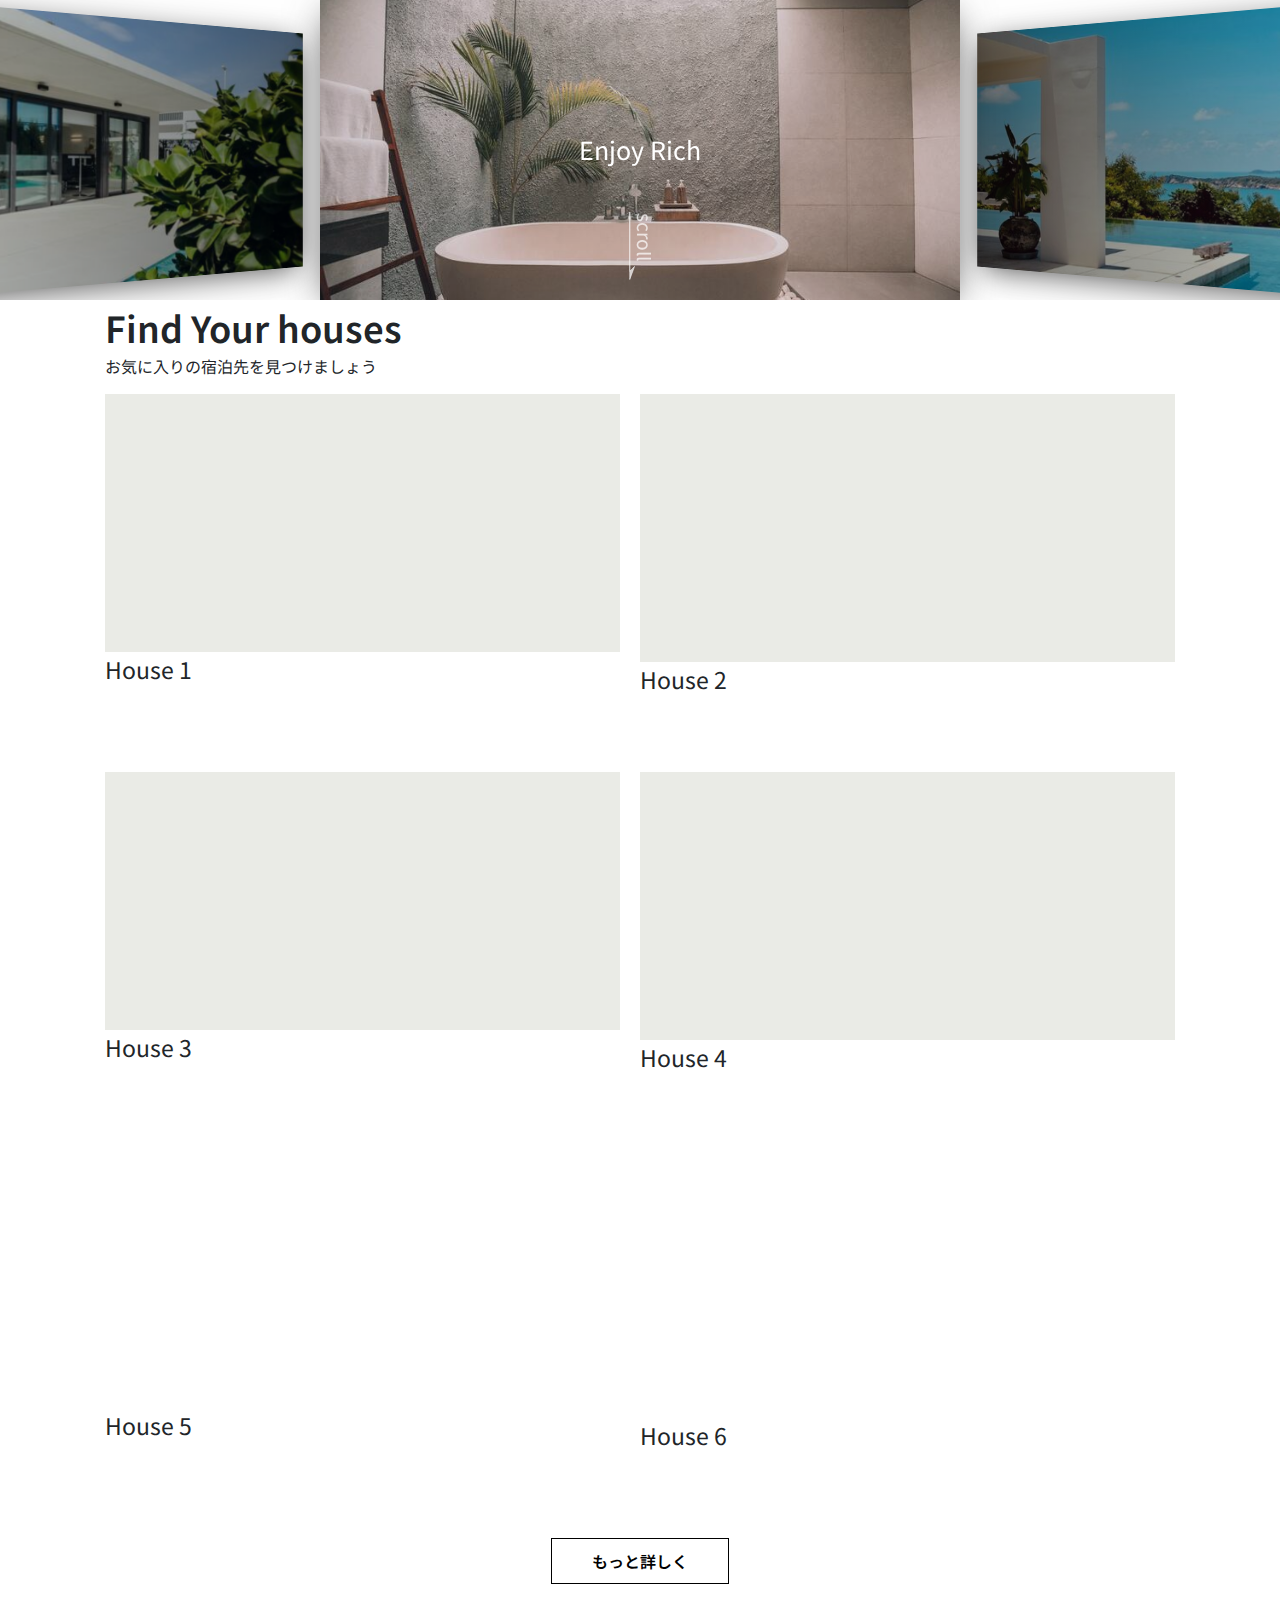
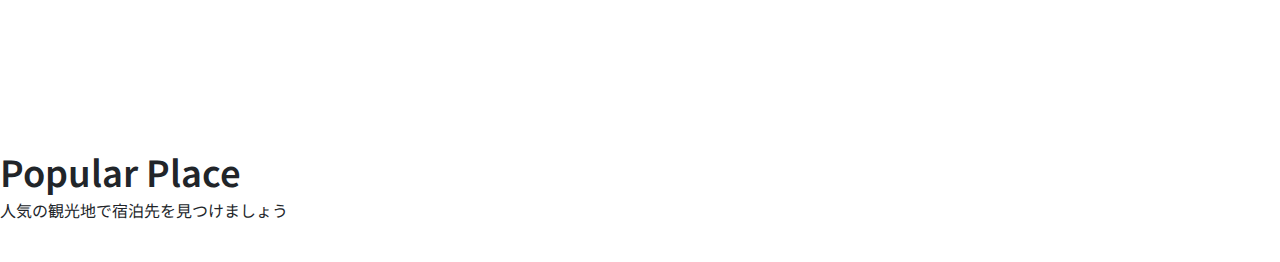
==== commit ca7de2c6: "popularのタイトルを記述" ====
--- a/98_サンプルサイト_練習用/index.html
+++ b/98_サンプルサイト_練習用/index.html
@@ -73,43 +73,52 @@
               <div class="houses__inner">
                 <div class="houses__item">
                   <div class="cover-slide hover-darken inview">
-                      <div class="bg-img-zoom img-bg50" style="background-image: url(images/villa-1.jpg);"></div>
+                    <div class="bg-img-zoom img-bg50" style="background-image: url(images/villa-1.jpg);"></div>
                   </div>
                   <p class="houses__title">House 1</p>
                 </div>
                 <div class="houses__item">
                   <div class="cover-slide hover-darken inview">
-                      <div class="bg-img-zoom img-bg50" style="background-image: url(images/villa-2.jpg);"></div>
+                    <div class="bg-img-zoom img-bg50" style="background-image: url(images/villa-2.jpg);"></div>
                   </div>
                   <p class="houses__title">House 2</p>
                 </div>
                 <div class="houses__item">
                   <div class="cover-slide hover-darken inview">
                       <div class="bg-img-zoom img-bg50" style="background-image: url(images/villa-3.jpg);"></div>
+                    </div>
+                    <p class="houses__title">House 3</p>
                   </div>
-                  <p class="houses__title">House 3</p>
-                </div>
                 <div class="houses__item">
                   <div class="cover-slide hover-darken inview">
-                      <div class="bg-img-zoom img-bg50" style="background-image: url(images/villa-4.jpg);"></div>
+                    <div class="bg-img-zoom img-bg50" style="background-image: url(images/villa-4.jpg);"></div>
                   </div>
                   <p class="houses__title">House 4</p>
                 </div>
                 <div class="houses__item">
                   <div class="cover-slide hover-darken inview">
-                      <div class="bg-img-zoom img-bg50" style="background-image: url(images/villa-5.jpg);"></div>
-                    </div>
-                    <p class="houses__title">House 5</p>
+                    <div class="bg-img-zoom img-bg50" style="background-image: url(images/villa-5.jpg);"></div>
                   </div>
-                  <div class="houses__item">
-                    <div class="cover-slide hover-darken inview">
-                      <div class="bg-img-zoom img-bg50" style="background-image: url(images/villa-6.jpg);"></div>
-                    </div>
-                    <p class="houses__title">House 6</p>
+                  <p class="houses__title">House 5</p>
+                </div>
+                <div class="houses__item">
+                  <div class="cover-slide hover-darken inview">
+                    <div class="bg-img-zoom img-bg50" style="background-image: url(images/villa-6.jpg);"></div>
                   </div>
-                  <div class="houses__btn">
+                  <p class="houses__title">House 6</p>
+                </div>
+                <div class="houses__btn">
                     <button class="btn slide-bg">もっと詳しく</button>
+                  </div>
                 </div>
+              </section>
+              <section class="popular">
+                <div>
+                  <h2 class="main-title">Popular Place</h2>
+                  <p class="subtitle">人気の観光地で宿泊先を見つけましょう</p>
+              </div>
+              <div class="popular__innner">
+                
               </div>
             </section>
           </main>
--- a/98_サンプルサイト_練習用/styles/style.css
+++ b/98_サンプルサイト_練習用/styles/style.css
@@ -1168,6 +1168,15 @@
         flex-basis: 50%;
     margin-bottom: 60px;
   }
+  .houses__item:nth-child(1) {
+    padding-right: 20px;
+  }
+  .houses__item:nth-child(3) {
+    padding-right: 20px;
+  }
+  .houses__item:nth-child(5) {
+    padding-right: 20px;
+  }
   .popular__container {
     -webkit-box-pack: justify;
         -ms-flex-pack: justify;
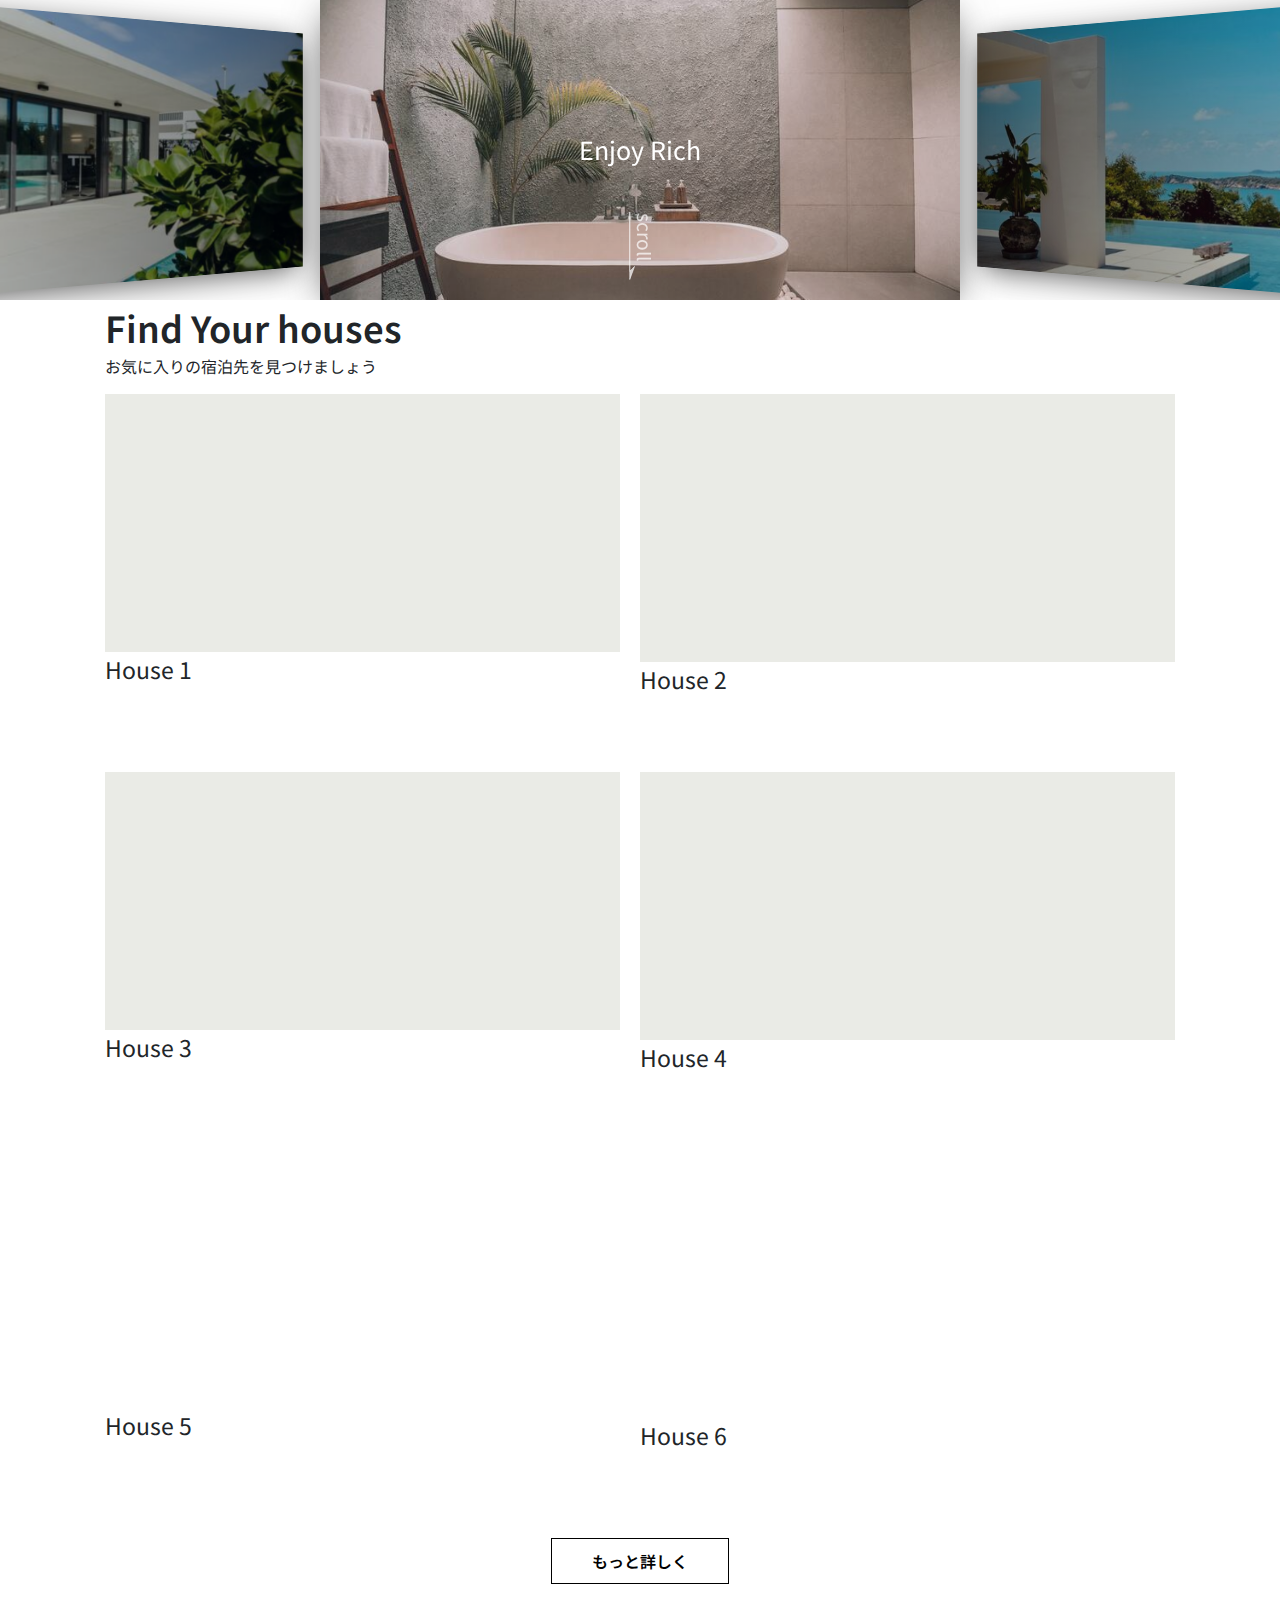
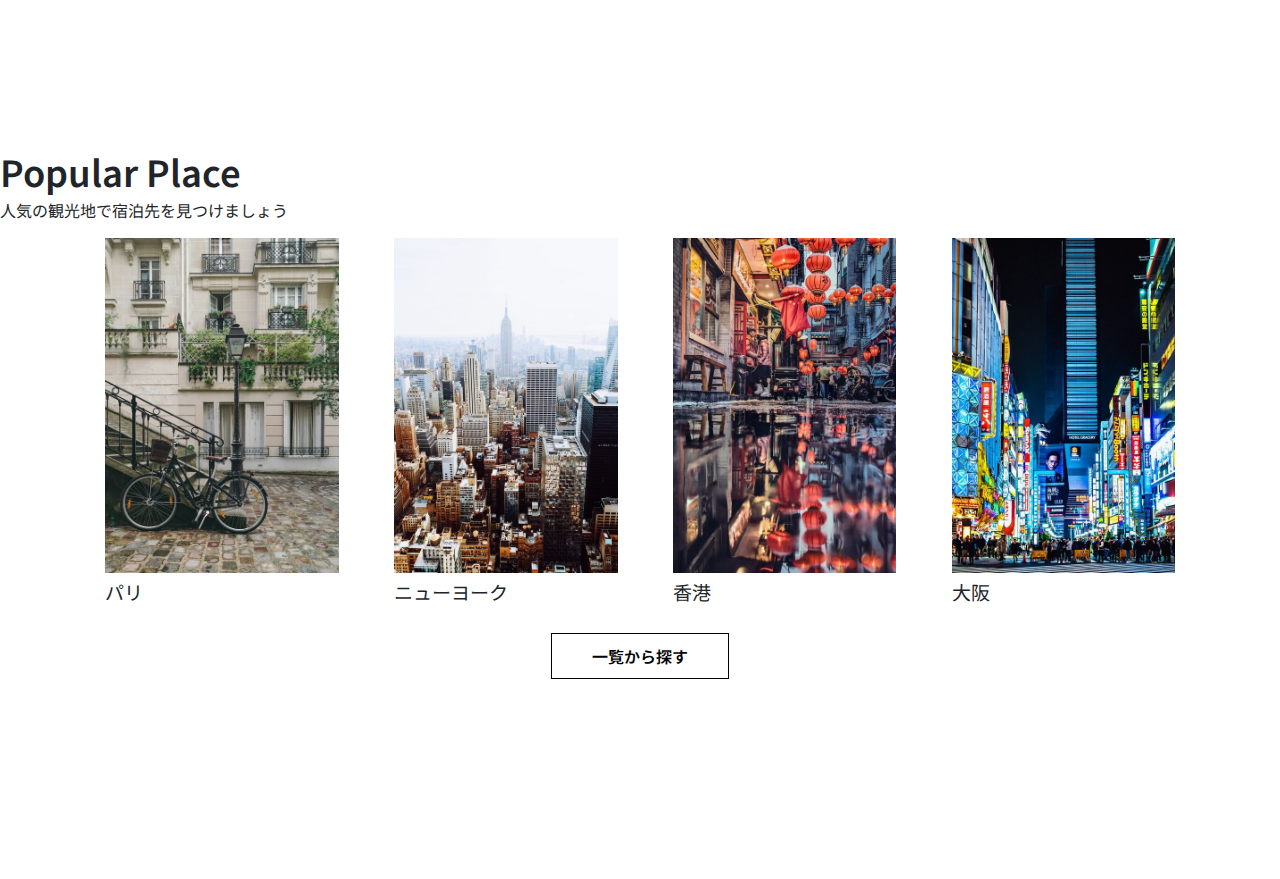
==== commit 8d4c26b8: "画像とボタンの設置（※ホバー時の文字色が白にならない）" ====
--- a/98_サンプルサイト_練習用/index.html
+++ b/98_サンプルサイト_練習用/index.html
@@ -108,22 +108,43 @@
                   <p class="houses__title">House 6</p>
                 </div>
                 <div class="houses__btn">
-                    <button class="btn slide-bg">もっと詳しく</button>
-                  </div>
+                  <button class="btn slide-bg">もっと詳しく</button>
                 </div>
-              </section>
-              <section class="popular">
-                <div>
-                  <h2 class="main-title">Popular Place</h2>
-                  <p class="subtitle">人気の観光地で宿泊先を見つけましょう</p>
+              </div>
+            </section>
+            <section class="popular">
+              <div>
+                <h2 class="main-title">Popular Place</h2>
+                <p class="subtitle">人気の観光地で宿泊先を見つけましょう</p>
               </div>
               <div class="popular__innner">
-                
+                <div class="popular__container">
+                  <div class="poplular__item">
+                    <div class="popular__img"><img src="images/image-p1.jpg" alt=""></div>
+                    <div class="popular__title">パリ</div>
+                  </div>
+                  <div class="poplular__item">
+                    <div class="popular__img"><img src="images/image-p2.jpg" alt=""></div>
+                    <div class="popular__title">ニューヨーク</div>
+                  </div>
+                  <div class="poplular__item">
+                    <div class="popular__img"><img src="images/image-p3.jpg" alt=""></div>
+                    <div class="popular__title">香港</div>
+                  </div>
+                  <div class="poplular__item">
+                    <div class="popular__img"><img src="images/image-p4.jpg" alt=""></div>
+                    <div class="popular__title">大阪</div>
+                  </div>
+                  <div class="popular__btn">
+                    <button class="btn cover-3d">一覧から探す</button>
+                  </div>
+                  
+                </div>
               </div>
             </section>
           </main>
         </div>
-      </div>
+     </div>
     </div>
   </div>
   <div class="tween-animate-title">Animatioin Title</div>
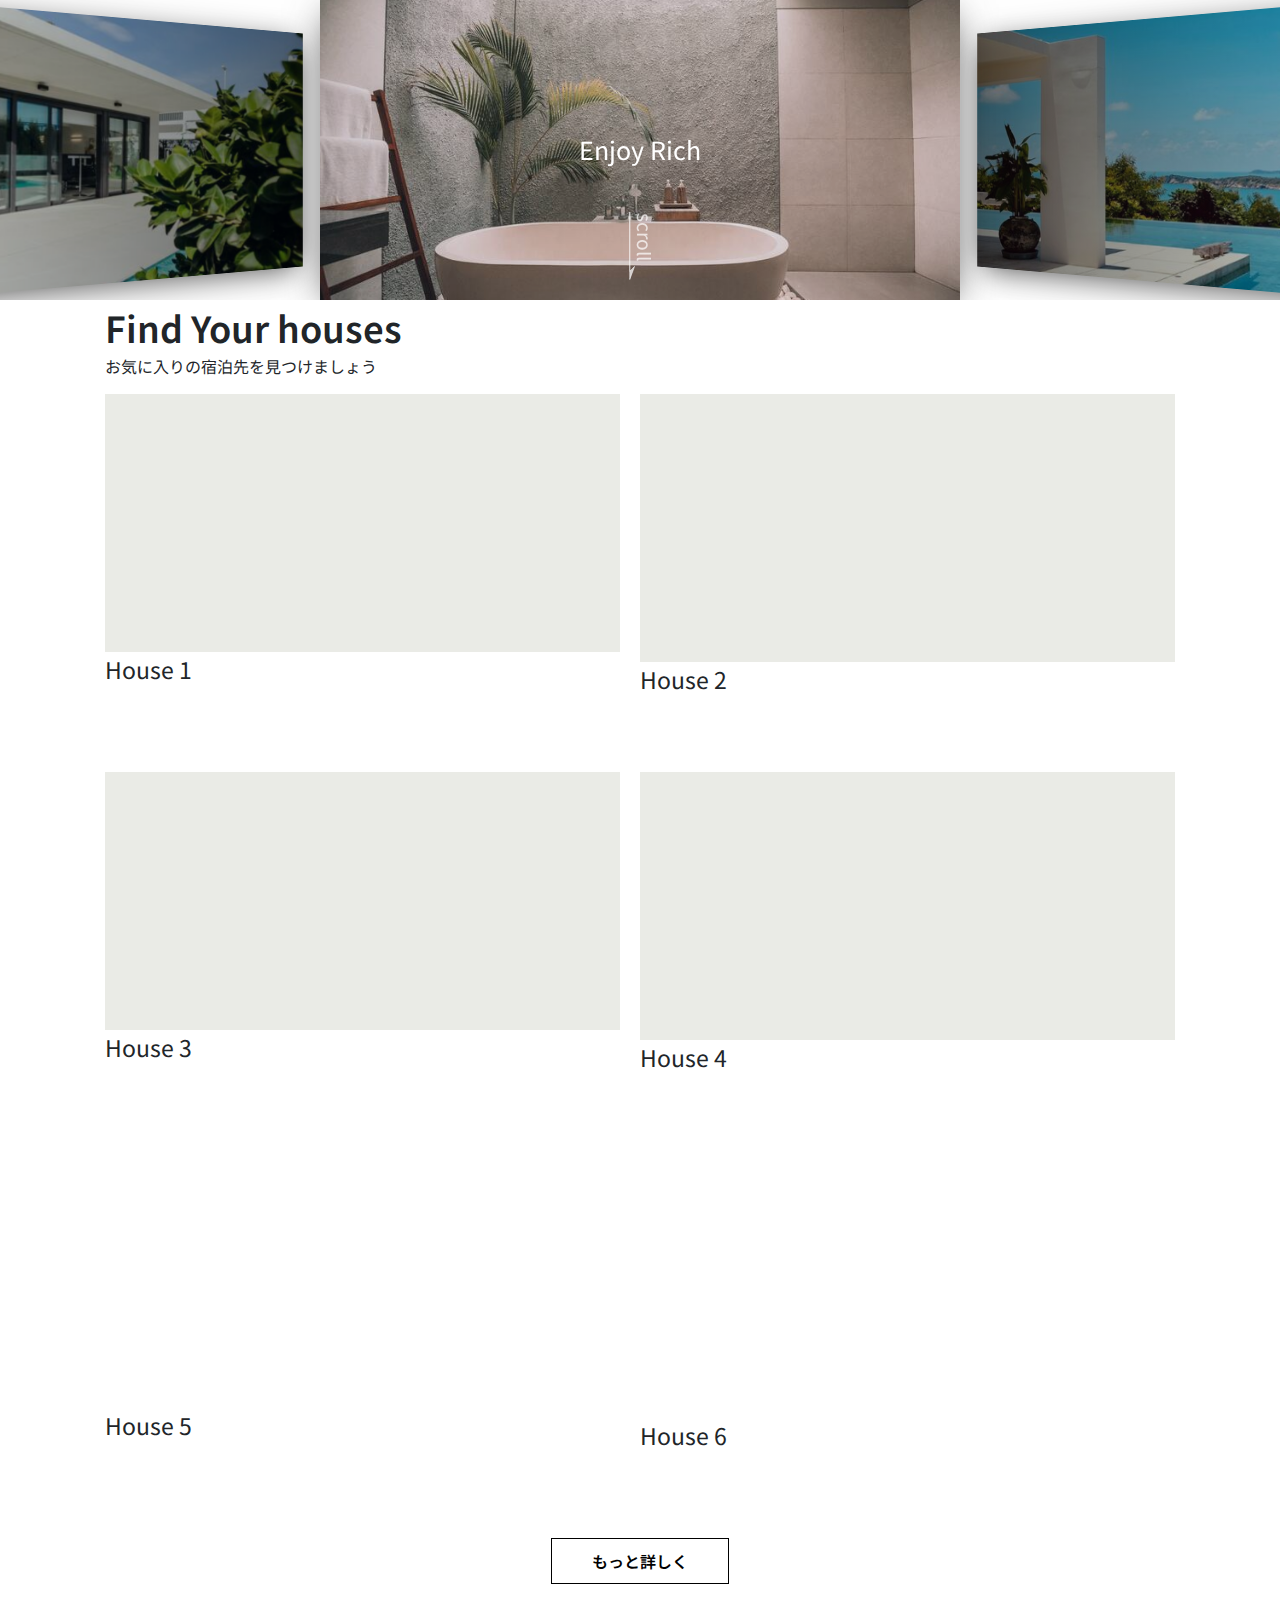
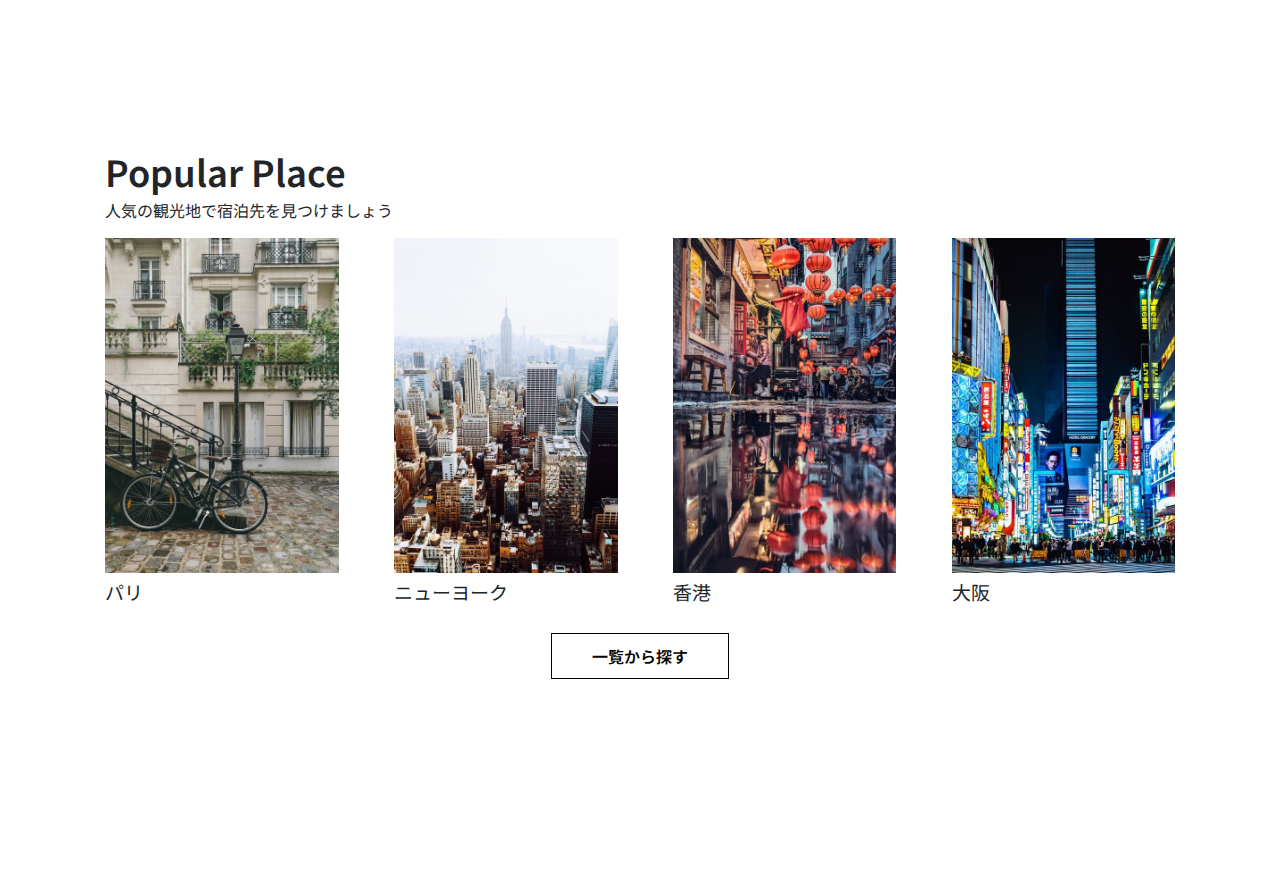
==== commit eeef14a2: "popularのタイトル部分にクラス付与" ====
--- a/98_サンプルサイト_練習用/index.html
+++ b/98_サンプルサイト_練習用/index.html
@@ -113,7 +113,7 @@
               </div>
             </section>
             <section class="popular">
-              <div>
+              <div class="popular__header">
                 <h2 class="main-title">Popular Place</h2>
                 <p class="subtitle">人気の観光地で宿泊先を見つけましょう</p>
               </div>
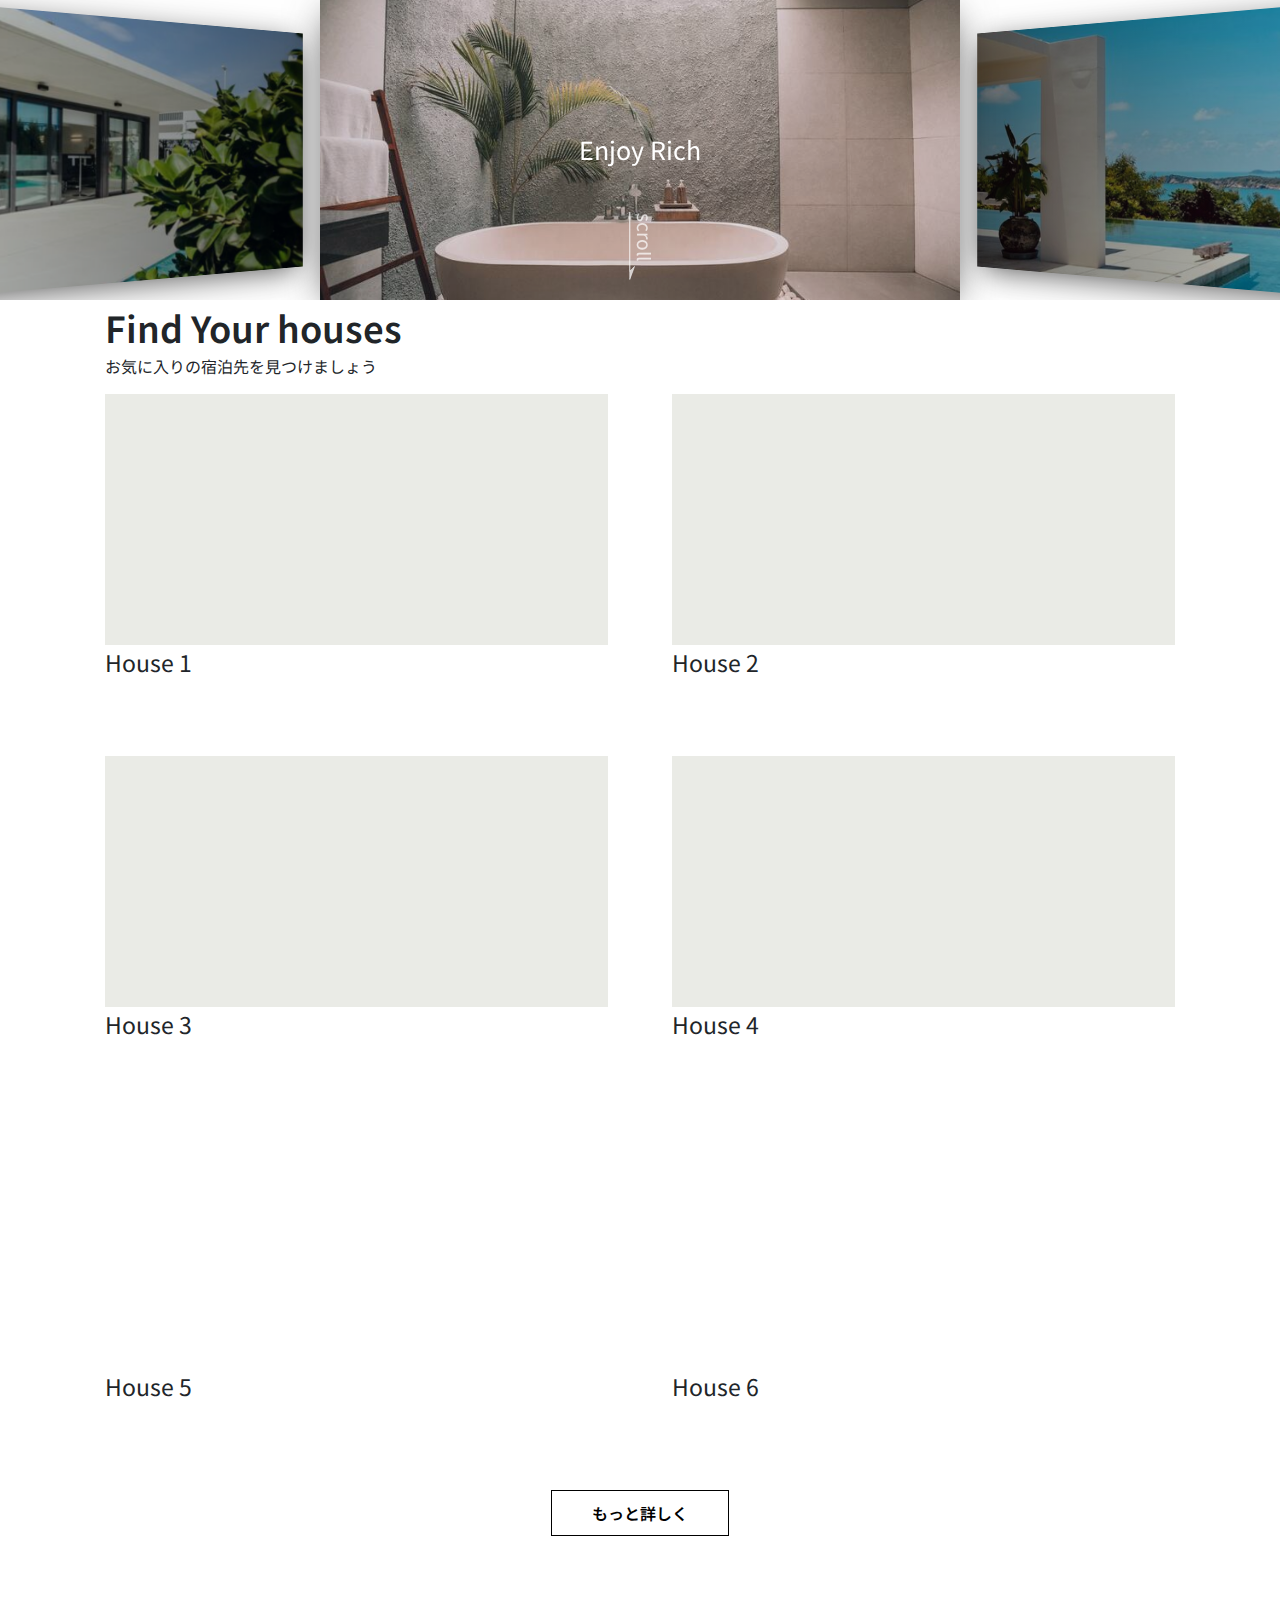
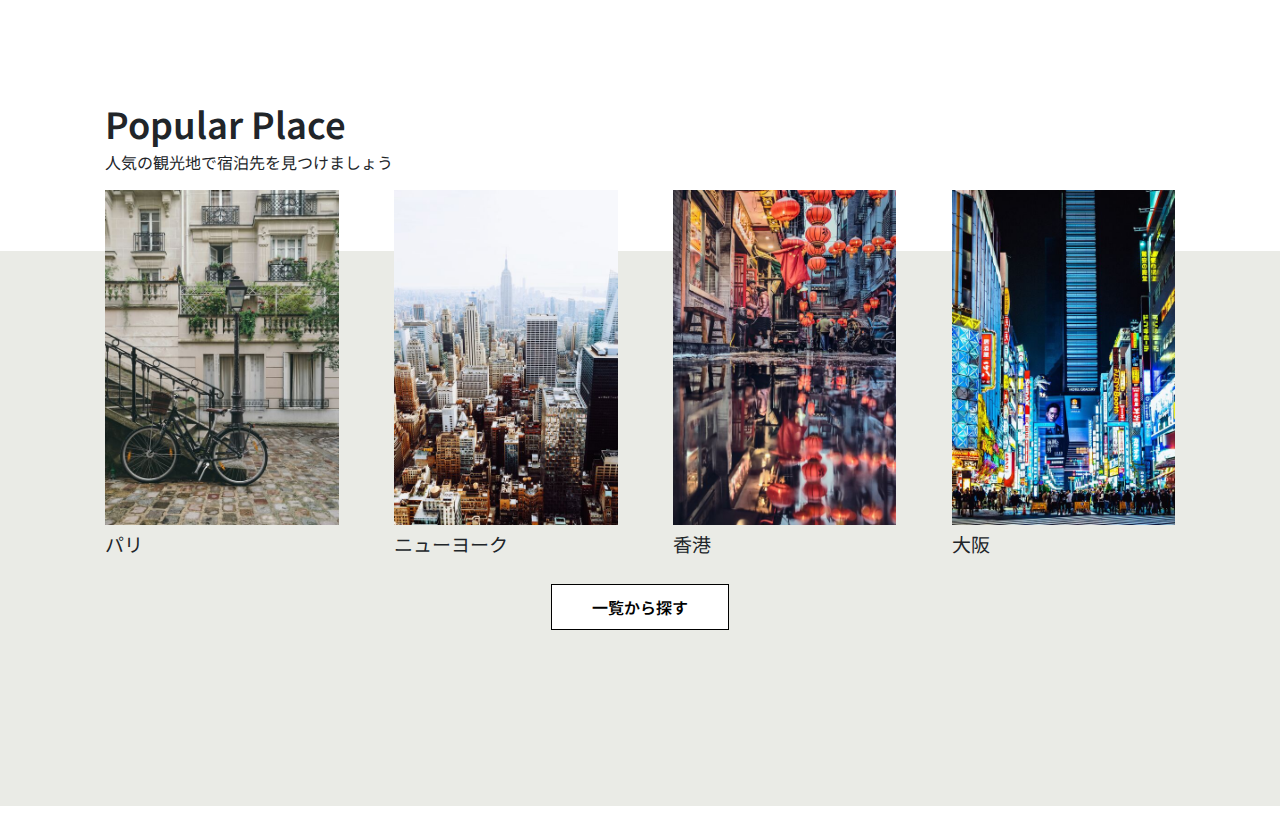
==== commit ec44d5ef: "グレーの背景色を下から90%の高さで設定" ====
--- a/98_サンプルサイト_練習用/index.html
+++ b/98_サンプルサイト_練習用/index.html
@@ -117,7 +117,7 @@
                 <h2 class="main-title">Popular Place</h2>
                 <p class="subtitle">人気の観光地で宿泊先を見つけましょう</p>
               </div>
-              <div class="popular__innner">
+              <div class="popular__inner">
                 <div class="popular__container">
                   <div class="poplular__item">
                     <div class="popular__img"><img src="images/image-p1.jpg" alt=""></div>
--- a/98_サンプルサイト_練習用/styles/style.css
+++ b/98_サンプルサイト_練習用/styles/style.css
@@ -981,14 +981,13 @@
 }
 
 .popular__inner::before {
-  display: block;
-  content: "";
+  content: '';
   position: absolute;
-  top: 10%;
+  bottom: 0;
   left: 0;
   width: 100%;
   height: 90%;
-  background: #eaebe6;
+  background-color: #eaebe6;
 }
 
 .popular__container {
@@ -1163,19 +1162,15 @@
     -ms-flex-wrap: wrap;
         flex-wrap: wrap;
   }
+  .houses__inner {
+    -webkit-box-pack: justify;
+        -ms-flex-pack: justify;
+            justify-content: space-between;
+  }
   .houses__item {
-    -ms-flex-preferred-size: 50%;
-        flex-basis: 50%;
+    -ms-flex-preferred-size: 47%;
+        flex-basis: 47%;
     margin-bottom: 60px;
-  }
-  .houses__item:nth-child(1) {
-    padding-right: 20px;
-  }
-  .houses__item:nth-child(3) {
-    padding-right: 20px;
-  }
-  .houses__item:nth-child(5) {
-    padding-right: 20px;
   }
   .popular__container {
     -webkit-box-pack: justify;
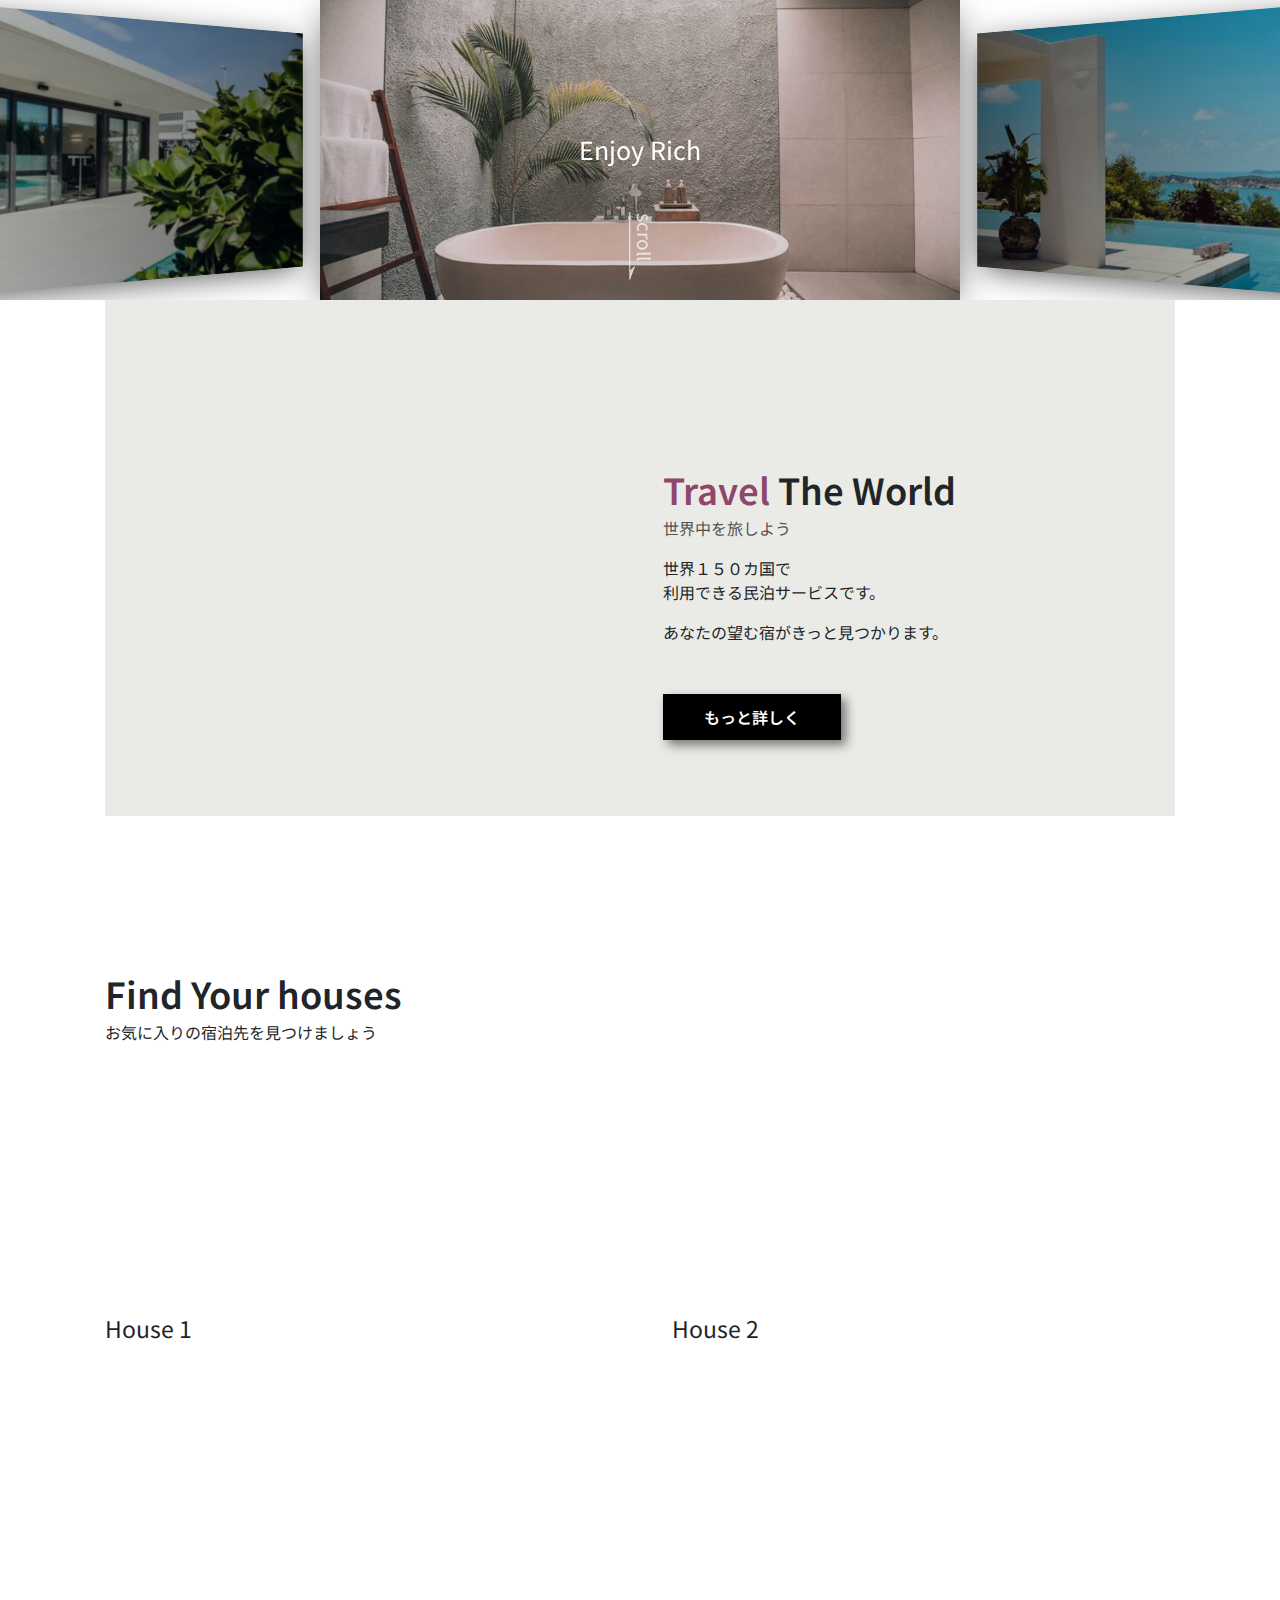
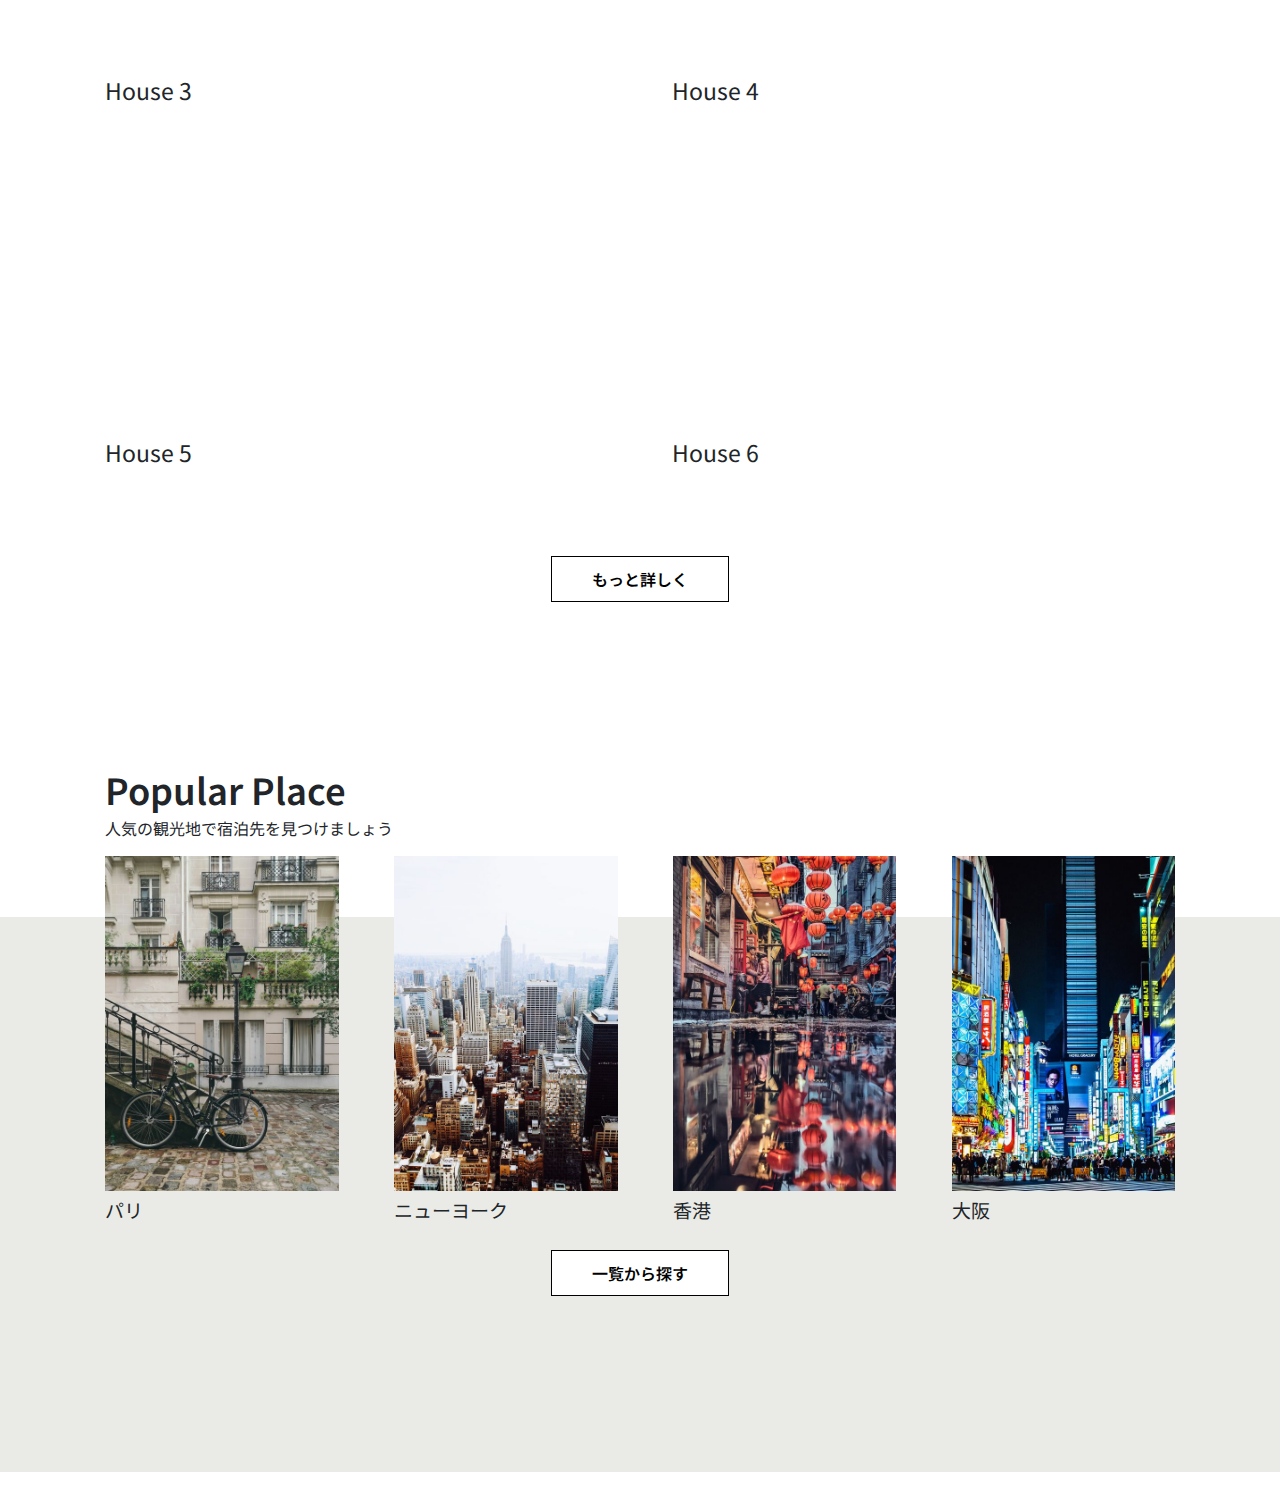
==== commit dc0c21c9: "travel部分の実装" ====
--- a/98_サンプルサイト_練習用/index.html
+++ b/98_サンプルサイト_練習用/index.html
@@ -10,61 +10,86 @@
     href="https://unpkg.com/swiper@8/swiper-bundle.min.css"
     />
     
-  <!-- Google Fontsの読み込み -->
-  <link rel="preconnect" href="https://fonts.googleapis.com">
-  <link rel="preconnect" href="https://fonts.gstatic.com" crossorigin>
-  <link href="https://fonts.googleapis.com/css2?family=Kameron:wght@400;700&family=Noto+Sans+JP&display=swap" rel="stylesheet">
-  <!-- ---------------------- -->
-
-  <link rel="stylesheet" href="styles/vendors/bootstrap-reboot.css">
-  <link rel="stylesheet" href="styles/vendors/swiper.min.css">
-  <link rel="stylesheet" href="styles/style.css">
-  <link rel="preconnect" href="https://fonts.googleapis.com">
-  
-</head>
-<body>
-  <div id="global-container">
-    <div id="container">
-      <div id="content">
-        <div class="hero">
-          <!-- Slider main container -->
-          <div class="swiper">
-            <!-- Additional required wrapper -->
-            <div class="swiper-wrapper">
-              <!-- Slides -->
-              <div class="swiper-slide">
-                <div class="hero__title">Enjoy Rich</div>
-                <img src="images/image-1.jpg" alt="">
-              </div>
-              <div class="swiper-slide">
-                <div class="hero__title">Fantastic</div>
-                <img src="images/image-2.jpg" alt="">
-              </div>
-              
-              <div class="swiper-slide">
-                <div class="hero__title">Experience</div>
-                <img src="images/image-3.jpg" alt="">
-              </div>
-          
-            </div>
+    <!-- Google Fontsの読み込み -->
+    <link rel="preconnect" href="https://fonts.googleapis.com">
+    <link rel="preconnect" href="https://fonts.gstatic.com" crossorigin>
+    <link href="https://fonts.googleapis.com/css2?family=Kameron:wght@400;700&family=Noto+Sans+JP&display=swap" rel="stylesheet">
+    <!-- ---------------------- -->
+    
+    <link rel="stylesheet" href="styles/vendors/bootstrap-reboot.css">
+    <link rel="stylesheet" href="styles/vendors/swiper.min.css">
+    <link rel="stylesheet" href="styles/style.css">
+    <link rel="preconnect" href="https://fonts.googleapis.com">
+    
+  </head>
+  <body>
+    <div id="global-container">
+      <div id="container">
+        <div id="content">
+          <div class="hero">
+            <!-- Slider main container -->
+            <div class="swiper">
+              <!-- Additional required wrapper -->
+              <div class="swiper-wrapper">
+                <!-- Slides -->
+                <div class="swiper-slide">
+                  <div class="hero__title">Enjoy Rich</div>
+                  <img src="images/image-1.jpg" alt="">
+                </div>
+                <div class="swiper-slide">
+                  <div class="hero__title">Fantastic</div>
+                  <img src="images/image-2.jpg" alt="">
+                </div>
+                
+                <div class="swiper-slide">
+                  <div class="hero__title">Experience</div>
+                  <img src="images/image-3.jpg" alt="">
+                </div>
+                
+              </div>
             <div class="hero__footer">
               <img class="hero__downarrow" src="images/arrow.svg" alt="">
               <span class="hero__scrolltext">scroll</span>
             </div>
             <!-- If we need pagination -->
             <!-- <div class="swiper-pagination"></div> -->
-          
+            
             <!-- If we need navigation buttons -->
             <!-- <div class="swiper-button-prev"></div>
-            <div class="swiper-button-next"></div> -->
-          
-            <!-- If we need scrollbar -->
-            <!-- <div class="swiper-scrollbar"></div> -->
+              <div class="swiper-button-next"></div> -->
+              
+              <!-- If we need scrollbar -->
+              <!-- <div class="swiper-scrollbar"></div> -->
+            </div>
+
           </div>
-
-        </div>
-        <div id="main-content">
-          <main>
+          <div id="main-content">
+            <main>
+            <section class="travel">
+              <div class="travel__inner">
+                <div class="travel__img cover-slide hover-darken">
+                  <img class="img-zoom" src="images/image-travel.jpg" alt="">
+                  
+                </div>
+                <div class="travel__texts">
+                  <div class="travel__texts-inner">
+                    <div class="travel__title main-title">
+                      <span class="purple">Travel</span> <span>The World</span>
+                    </div>
+                    <div class="travel__sub sub-title">
+                      世界中を旅しよう
+                    </div>
+                    <div class="travel__description">
+                      <p>世界１５０カ国で<br>利用できる民泊サービスです。</p>
+                      <p>あなたの望む宿がきっと見つかります。</p>
+                    </div>
+                    <div class="travel__btn">
+                      <button class="btn filled">もっと詳しく</button>
+                    </div>
+                  </div>
+                </div>
+              </div>
+            </section>
             <section class="houses content-width">
               <div>
                 <h2 class="main-title">Find Your houses</h2>
